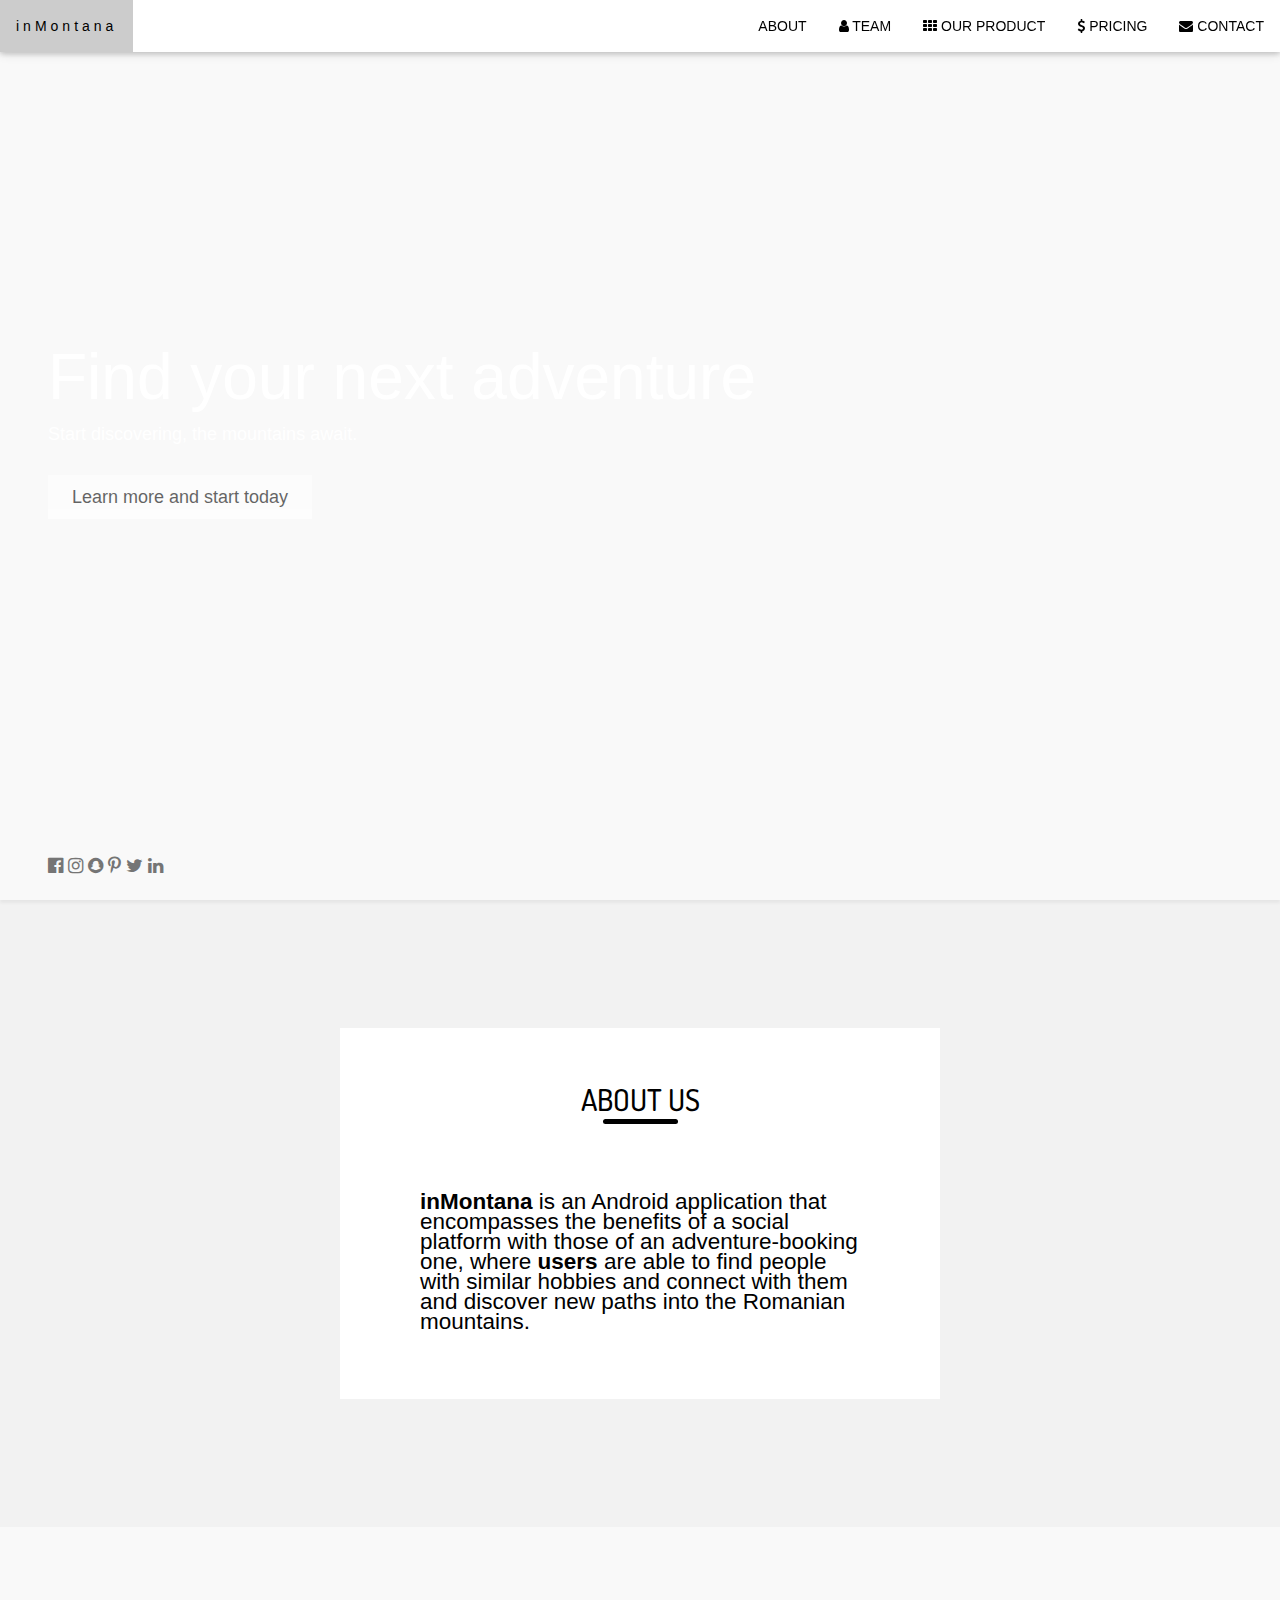
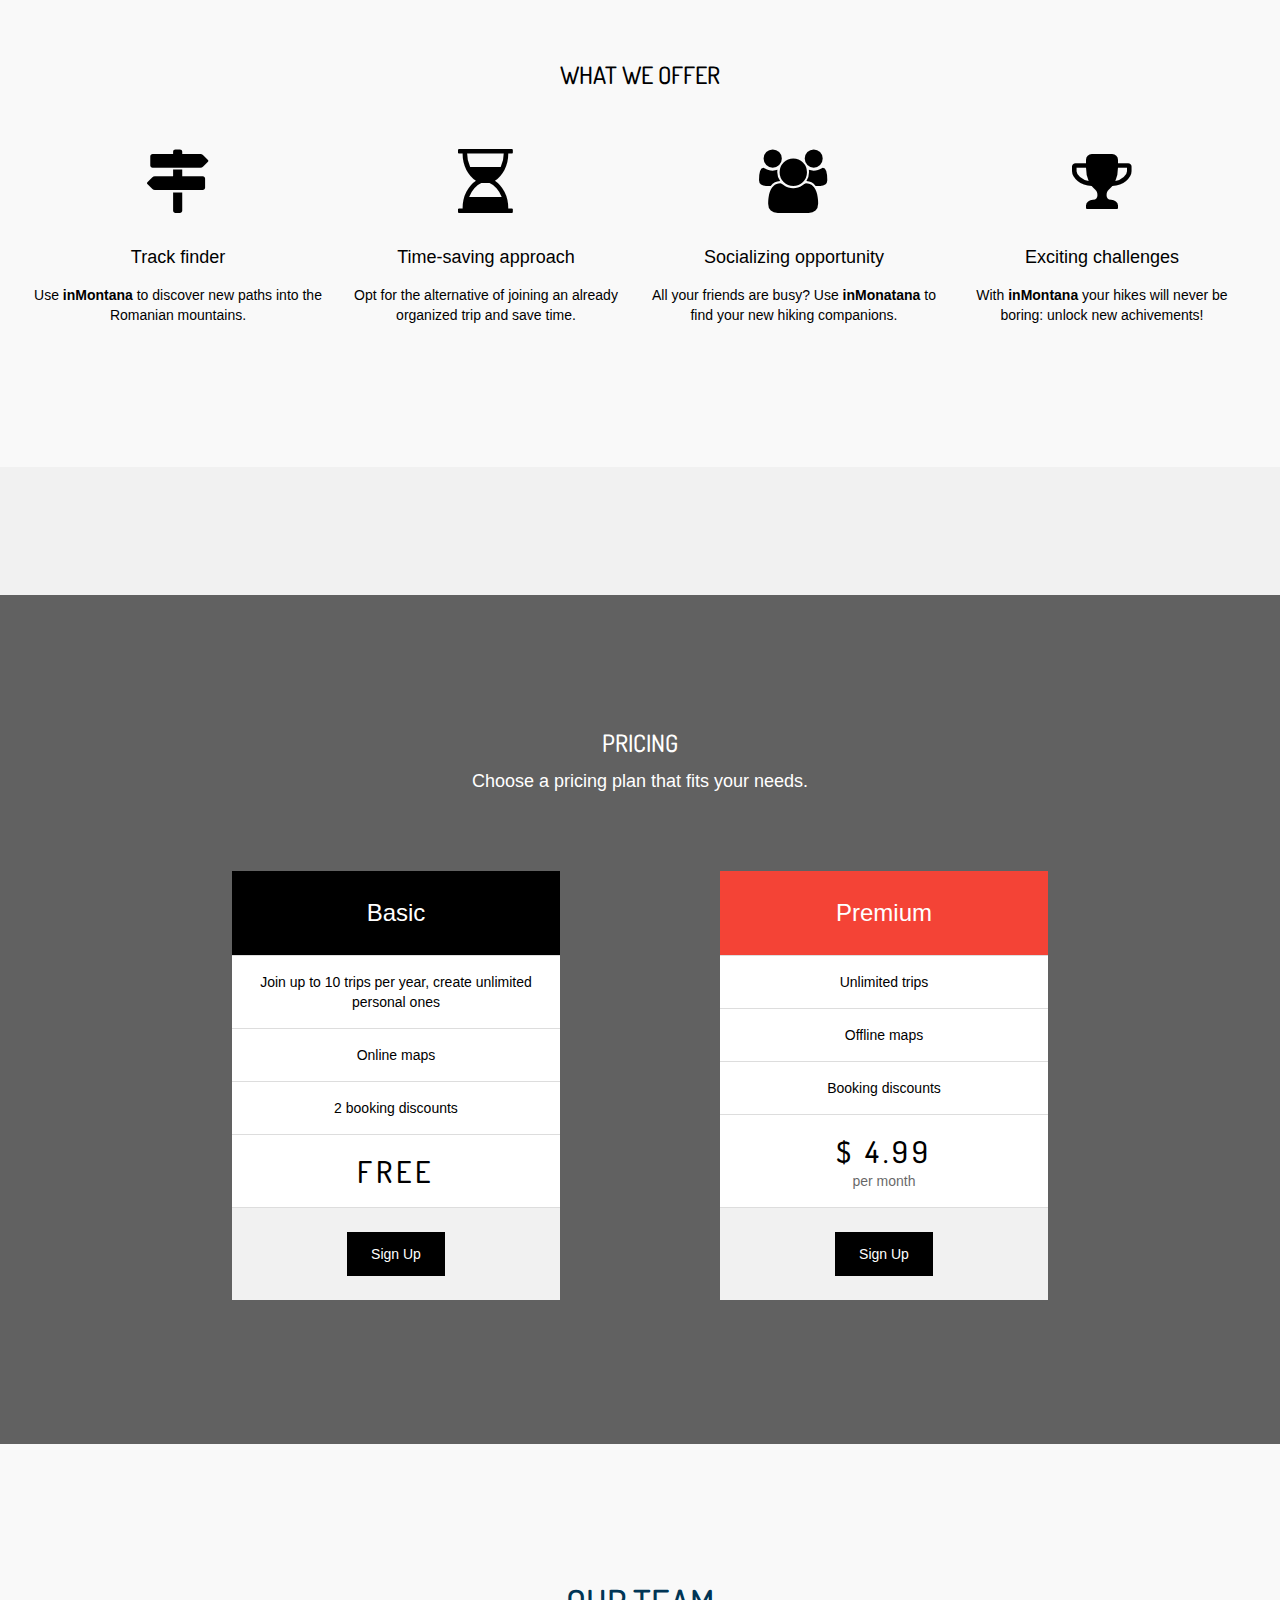
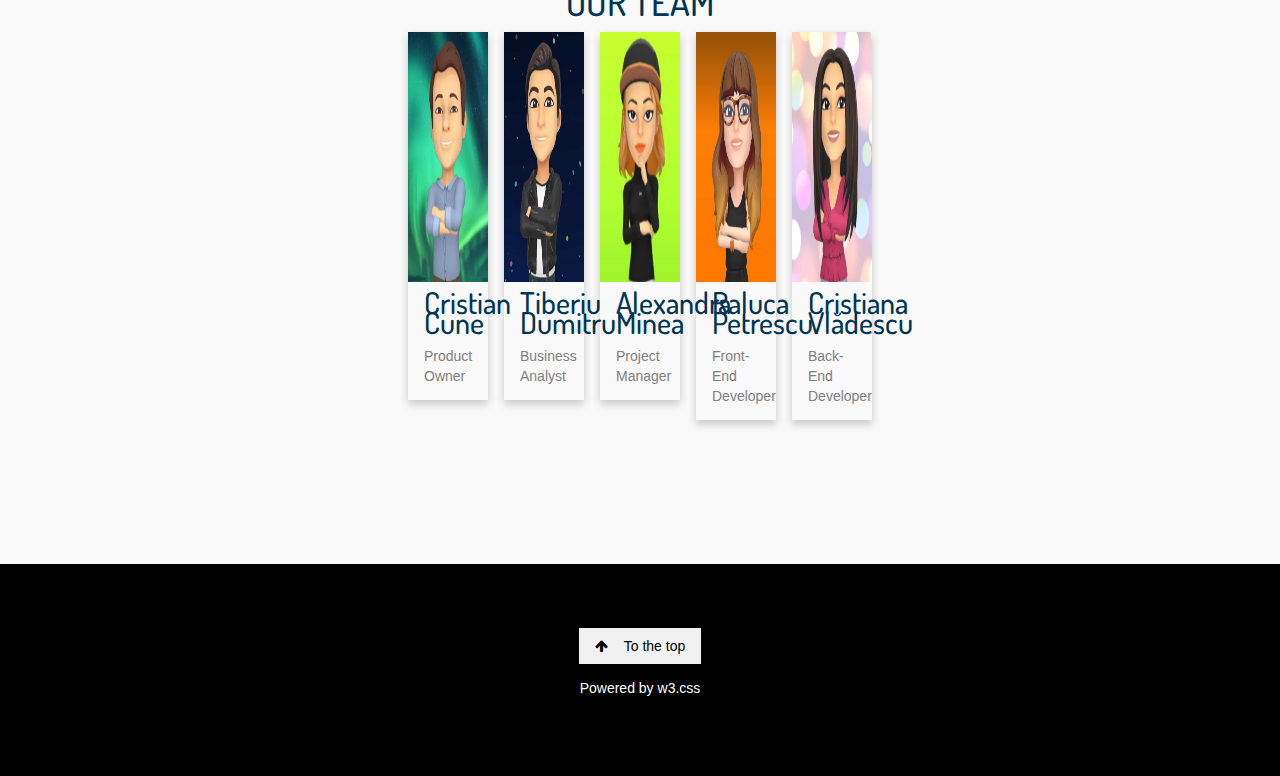
==== landing-page.html @ 61f592a2 "Add google analytics" ====
<!DOCTYPE html>
<html>
<title>inMontana</title>
<meta charset="UTF-8">
<meta name="viewport" content="width=device-width, initial-scale=1">
<link rel="stylesheet" href="https://www.w3schools.com/w3css/4/w3.css">
<link rel="stylesheet" href="https://fonts.googleapis.com/css?family=Raleway">
<link rel="stylesheet" href="https://cdnjs.cloudflare.com/ajax/libs/font-awesome/4.7.0/css/font-awesome.min.css">
<link rel="stylesheet" href="css/style-landing.css">
<link rel="stylesheet" href="css/style.css">
<script src="http://s.codepen.io/assets/libs/modernizr.js" type="text/javascript"></script>
<link rel="stylesheet" href="https://fonts.googleapis.com/css?family=Lato">
<link rel="stylesheet" href="https://cdn.jsdelivr.net/npm/bootstrap@4.5.3/dist/css/bootstrap.min.css"
  integrity="sha384-TX8t27EcRE3e/ihU7zmQxVncDAy5uIKz4rEkgIXeMed4M0jlfIDPvg6uqKI2xXr2" crossorigin="anonymous">
<link href="https://unpkg.com/aos@2.3.1/dist/aos.css" rel="stylesheet">

<head>
  <!-- Global site tag (gtag.js) - Google Analytics -->
<script async src="https://www.googletagmanager.com/gtag/js?id=G-M68CS5L0V9"></script>
<script>
  window.dataLayer = window.dataLayer || [];
  function gtag(){dataLayer.push(arguments);}
  gtag('js', new Date());

  gtag('config', 'G-M68CS5L0V9');
</script>
</head>

<body>

<!-- Navbar (sit on top) -->
<div class="w3-top">
  <div class="w3-bar w3-white w3-card" id="myNavbar">
    <a href="#home" class="w3-bar-item w3-button w3-wide">inMontana</a>
    <!-- Right-sided navbar links -->
    <div class="w3-right w3-hide-small" >
      <a href="#about" class="w3-bar-item w3-button">ABOUT</a>
      <a href="#team" class="w3-bar-item w3-button"><i class="fa fa-user"></i> TEAM</a>
      <a href="#product" class="w3-bar-item w3-button"><i class="fa fa-th"></i> OUR PRODUCT</a>
      <a href="#pricing" class="w3-bar-item w3-button"><i class="fa fa-usd"></i> PRICING</a>
      <a href="mailto:inmontanaapp@gmail.com" class="w3-bar-item w3-button"><i class="fa fa-envelope"></i> CONTACT</a>
    </div>
    <!-- Hide right-floated links on small screens and replace them with a menu icon -->

    <a href="javascript:void(0)" class="w3-bar-item w3-button w3-right w3-hide-large w3-hide-medium" onclick="w3_open()">
      <i class="fa fa-bars"></i>
    </a>
  </div>
</div>

<!-- Sidebar on small screens when clicking the menu icon -->
<nav class="w3-sidebar w3-bar-block w3-black w3-card w3-animate-left w3-hide-medium w3-hide-large" style="display:none" id="mySidebar">
  <a href="javascript:void(0)" onclick="w3_close()" class="w3-bar-item w3-button w3-large w3-padding-16">Close ×</a>
  <a href="#about" onclick="w3_close()" class="w3-bar-item w3-button">ABOUT</a>
  <a href="#team" onclick="w3_close()" class="w3-bar-item w3-button">TEAM</a>
  <a href="#product" onclick="w3_close()" class="w3-bar-item w3-button">OUR PRODUCT</a>
  <a href="#pricing" onclick="w3_close()" class="w3-bar-item w3-button">PRICING</a>
  <a href="mailto:inmontanaapp@gmail.com" class="w3-bar-item w3-button">CONTACT</a>
</nav>

<!-- Header with full-height image -->
<header class="bgimg-1 w3-display-container" id="home">
  <div class="w3-display-left w3-text-white" style="padding:48px">
    <span class="w3-jumbo w3-hide-small">Find your next adventure</span><br>
    <span class="w3-xxlarge w3-hide-large w3-hide-medium">Find your next adventure</span><br>
    <span class="w3-large">Start discovering, the mountains await.</span>
    <p><a href="#about" class="w3-button w3-white w3-padding-large w3-large w3-margin-top w3-opacity w3-hover-opacity-off">Learn more and start today</a></p>
  </div> 
  <div class="w3-display-bottomleft w3-text-grey w3-large" style="padding:24px 48px">
    <i class="fa fa-facebook-official w3-hover-opacity"></i>
    <i class="fa fa-instagram w3-hover-opacity"></i>
    <i class="fa fa-snapchat w3-hover-opacity"></i>
    <i class="fa fa-pinterest-p w3-hover-opacity"></i>
    <i class="fa fa-twitter w3-hover-opacity"></i>
    <i class="fa fa-linkedin w3-hover-opacity"></i>
  </div>
</header>

<!-- About Section -->
<div class="bgimg-3 w3-display-container w3-opacity-min">
  <div id="about" class="w3-display-middle">
  </div>
</div>

<div style="background-color: #f2f2f2; padding:128px 16px; color: black">
  <div class="container" style="background-color: white; width:40rem; padding-top: 4vw;">
    <h1 class="w3-center" style="font-size: 2rem">ABOUT US</h1>
    <hr
      style="border: 10px; background-color: black; height: 5px; border-radius: 10px; width: 5rem; margin: auto;">

    <div class="container text-center"
      style="padding-left: 5vw; padding-right: 5vw; padding-top: 5vh; padding-bottom: 5vh">
      <p style="font-size: 1.5rem">
        <b>inMontana</b> is an Android application that encompasses the benefits of a social platform with those of an adventure-booking one, where 
        <b>users</b> are able to find people with similar hobbies and connect with them and discover new paths into the Romanian mountains.</b>
      </p>
    </div>
  </div>

</div>

<!-- Product Section -->
<div class="w3-container" style="color: black; padding:128px 16px" id="product">
  <h3 class="w3-center">WHAT WE OFFER</h3>
  <div class="w3-row-padding w3-center" style="margin-top:64px">
    <div class="w3-quarter">
      <i class="fa fa-map-signs w3-margin-bottom w3-jumbo w3-center"></i>
      <p class="w3-large">Track finder</p>
      <p>Use <b>inMontana</b> to discover new paths into the Romanian mountains.</p>
    </div>
    <div class="w3-quarter">
      <i class="fa fa-hourglass-half w3-margin-bottom w3-jumbo"></i>
      <p class="w3-large">Time-saving approach</p>
      <p>Opt for the alternative of joining an already organized trip and save time.</p>
    </div>
    <div class="w3-quarter">
      <i class="fa fa-users w3-margin-bottom w3-jumbo"></i>
      <p class="w3-large">Socializing opportunity</p>
      <p>All your friends are busy? Use <b>inMonatana</b> to find your new hiking companions.</p>
    </div>
    <div class="w3-quarter">
      <i class="fa fa-trophy w3-margin-bottom w3-jumbo"></i>
      <p class="w3-large">Exciting challenges</p>
      <p>With <b>inMontana</b> your hikes will never be boring: unlock new achivements!</p>
    </div>
  </div>
</div>



<!-- Promo Section "Statistics"
<div class="w3-container w3-row w3-center w3-dark-grey w3-padding-64">
  <div class="w3-quarter">
    <span class="w3-xxlarge">TODO</span>
    <br>Hiking Trails
  </div>
  <div class="w3-quarter">
    <span class="w3-xxlarge">TODO</span>
    <br>Happy Users
  </div>
  <div class="w3-quarter">
    <span class="w3-xxlarge">TODO</span>
    <br>Downloads
  </div>
  <div class="w3-quarter">
    <span class="w3-xxlarge">TODO</span>
    <br>TODO
  </div>
</div> -->

<!-- Modal for full size images on click-->
<div id="modal01" class="w3-modal w3-black" onclick="this.style.display='none'">
  <span class="w3-button w3-xxlarge w3-black w3-padding-large w3-display-topright" title="Close Modal Image">×</span>
  <div class="w3-modal-content w3-animate-zoom w3-center w3-transparent w3-padding-64">
    <img id="img01" class="w3-image">
    <p id="caption" class="w3-opacity w3-large"></p>
  </div>
</div>

<!-- Skills Section -->
<div class="w3-container w3-light-grey w3-padding-64">

</div>

<!-- Pricing Section -->
<div class="w3-container w3-center w3-dark-grey" style="padding:128px 16px" id="pricing">
  <h3>PRICING</h3>
  <p class="w3-large">Choose a pricing plan that fits your needs.</p>
  <div class="w3-row-padding" style="margin-top:64px; margin-left: 200px;">
    <div class="w3-third w3-section">
      <ul class="w3-ul w3-white w3-hover-shadow">
        <li class="w3-black w3-xlarge w3-padding-32">Basic</li>
        <li class="w3-padding-16">Join up to 10 trips per year, create unlimited personal ones</li>
        <li class="w3-padding-16">Online maps</li>
        <li class="w3-padding-16">2 booking discounts</li>
        <li class="w3-padding-16">
          <h2 class="w3-wide">FREE</h2>
        </li>
        <li class="w3-light-grey w3-padding-24">
          <button class="w3-button w3-black w3-padding-large">Sign Up</button>
        </li>
      </ul>
    </div>
    
    <div class="w3-third w3-section" style="float: right; margin-right: 200px;">
      <ul class="w3-ul w3-white w3-hover-shadow">
        <li class="w3-red w3-xlarge w3-padding-32">Premium</li>
        <li class="w3-padding-16">Unlimited trips</li>
        <li class="w3-padding-16">Offline maps</li>
        <li class="w3-padding-16">Booking discounts</li>
        <li class="w3-padding-16">
          <h2 class="w3-wide">$ 4.99</h2>
          <span class="w3-opacity">per month</span>
        </li>
        <li class="w3-light-grey w3-padding-24">
          <button class="w3-button w3-black w3-padding-large">Sign Up</button>
        </li>
      </ul>
    </div>
  </div>
</div>

<!-- Team Section -->
<div div class="w3-container" style="padding:128px 400px" id="team"><a href="team"></a>
  <h1 class="page-title">OUR TEAM</h1>
  <div class="row">
      <div class="column">
          <div class="team-card">
              <img class="team-img" src="images/cristi.png">
              <div class="container">
                  <h2>Cristian <br> Cune</h2>
                  <p class="title">Product Owner</p>
              </div>
          </div>
      </div>

      <div class="column">
          <div class="team-card">
              <img class="team-img" src="images/tibi.png">
              <div class="container">
                  <h2>Tiberiu <br> Dumitru</h2>
                  <p class="title">Business Analyst</p>
              </div>
          </div>
      </div>

      <div class="column">
          <div class="team-card">
              <img class="team-img" src="images/bubu.png">
              <div class="container">
                  <h2>Alexandra <br> Minea</h2>
                  <p class="title">Project Manager</p>
              </div>
          </div>
      </div>

      <div class="column">
          <div class="team-card">
              <img class="team-img" src="images/ralu.png">
              <div class="container">
                  <h2>Raluca <br> Petrescu</h2>
                  <p class="title">Front-End Developer</p>
              </div>
          </div>
      </div>

      <div class="column">
          <div class="team-card">
              <img class="team-img" src="images/chris.png">
              <div class="container">
                  <h2>Cristiana <br> Vlădescu</h2>
                  <p class="title">Back-End Developer</p>
              </div>
          </div>
      </div>
  </div>
</div>

<!-- Footer -->
<footer class="w3-center w3-black w3-padding-64">
  <a href="#home" class="w3-button w3-light-grey"><i class="fa fa-arrow-up w3-margin-right"></i>To the top</a>
  <!-- <div class="w3-xlarge w3-section">
    <i class="fa fa-facebook-official w3-hover-opacity"></i>
    <i class="fa fa-instagram w3-hover-opacity"></i>
    <i class="fa fa-snapchat w3-hover-opacity"></i>
    <i class="fa fa-pinterest-p w3-hover-opacity"></i>
    <i class="fa fa-twitter w3-hover-opacity"></i>
    <i class="fa fa-linkedin w3-hover-opacity"></i>
  </div> -->
  <p>Powered by <a href="https://www.w3schools.com/w3css/default.asp" title="W3.CSS" target="_blank" class="w3-hover-text-green">w3.css</a></p>
</footer>
 
<script>
// Modal Image Gallery
function onClick(element) {
  document.getElementById("img01").src = element.src;
  document.getElementById("modal01").style.display = "block";
  var captionText = document.getElementById("caption");
  captionText.innerHTML = element.alt;
}


// Toggle between showing and hiding the sidebar when clicking the menu icon
var mySidebar = document.getElementById("mySidebar");

function w3_open() {
  if (mySidebar.style.display === 'block') {
    mySidebar.style.display = 'none';
  } else {
    mySidebar.style.display = 'block';
  }
}

// Close the sidebar with the close button
function w3_close() {
    mySidebar.style.display = "none";
}
</script>

</body>
</html>
---- css/style-landing.css ----
body,h1,h2,h3,h4,h5,h6 {font-family: "Raleway", sans-serif}

body, html {
  height: 100%;
  line-height: 1.8;
}

/* Full height image header */
.bgimg-1 {
  background-position: center;
  background-size: cover;
  background-image: url("https://images.unsplash.com/uploads/141148589884100082977/a816dbd7?ixlib=rb-1.2.1&ixid=MnwxMjA3fDB8MHxwaG90by1wYWdlfHx8fGVufDB8fHx8&auto=format&fit=crop&w=1170&q=80");
  min-height: 100%;
}

.w3-bar .w3-button {
  padding: 16px;
}
---- css/style.css ----
@import "http://fonts.googleapis.com/css?family=Dosis:300,400,500,600,700";
header:after, #timeline .timeline-item:after, header:before, #timeline .timeline-item:before {
  content: '';
  display: block;
  width: 100%;
  clear: both;
}

*, *:before, *:after {
  box-sizing: border-box;
  -webkit-box-sizing: border-box;
  -moz-box-sizing: border-box;
}

body, html {
  height: 100%;
}

.logo-img {
  height: 15%;
  width: 15%;
  float: left;
}

.milestone > span {
  color: #007688;
  font-weight: 300;
}

body {
  background: #f9f9f9;
  background-size: cover;
  margin: 0;
  padding: 0;
  font-family: helvetica, arial, tahoma, verdana;
  line-height: 20px;
  font-size: 14px;
  color: #003555;
}

img {
  max-width: 100%;
}

a {
  text-decoration: none;
}

.container {
  max-width: 1100px;
  margin: 0 auto;
  
}

h1, h2, h3, h4 {
  font-family: "Dosis", arial, tahoma, verdana;
  font-weight: 500;
}

.page-title {
  text-align: center;
  padding: 10px 0;
}

header {
  background-image: url('../images/background.png');
  background-position-y: center;
  padding: 30px;
  -webkit-box-shadow: 0 3px 3px rgba(0, 0, 0, 0.05);
  -moz-box-shadow: 0 3px 3px rgba(0, 0, 0, 0.05);
  -ms-box-shadow: 0 3px 3px rgba(0, 0, 0, 0.05);
  box-shadow: 0 3px 3px rgba(0, 0, 0, 0.05);
}

header .contact {
  float: right;
}
header .contact .btn {
  font-family: "Dosis";
  font-size: 14px;
  margin: 10px 5px;
}

#timeline {
  width: 100%;
  margin: 30px auto;
  position: relative;
  padding: 0 10px;
  -webkit-transition: all 0.4s ease;
  -moz-transition: all 0.4s ease;
  -ms-transition: all 0.4s ease;
  transition: all 0.4s ease;
}
#timeline:before {
  content: "";
  width: 3px;
  height: 100%;
  background: #112D4E;
  left: 50%;
  top: 0;
  position: absolute;
}
#timeline:after {
  content: "";
  clear: both;
  display: table;
  width: 100%;
}
#timeline .timeline-item {
  margin-bottom: 50px;
  position: relative;
}
#timeline .timeline-item .timeline-icon {
  background: #112D4E;
  width: 50px;
  height: 50px;
  position: absolute;
  top: 0;
  left: 50%;
  overflow: hidden;
  margin-left: -23px;
  -webkit-border-radius: 50%;
  -moz-border-radius: 50%;
  -ms-border-radius: 50%;
  border-radius: 50%;
}
#timeline .timeline-item .timeline-icon svg {
  position: relative;
  top: 14px;
  left: 14px;
}
#timeline .timeline-item .timeline-content {
  width: 45%;
  background: #fff;
  padding: 20px;
  -webkit-box-shadow: 0 3px 0 rgba(0, 0, 0, 0.1);
  -moz-box-shadow: 0 3px 0 rgba(0, 0, 0, 0.1);
  -ms-box-shadow: 0 3px 0 rgba(0, 0, 0, 0.1);
  box-shadow: 0 3px 0 rgba(0, 0, 0, 0.1);
  -webkit-border-radius: 5px;
  -moz-border-radius: 5px;
  -ms-border-radius: 5px;
  border-radius: 5px;
  -webkit-transition: all 0.3s ease;
  -moz-transition: all 0.3s ease;
  -ms-transition: all 0.3s ease;
  transition: all 0.3s ease;
}
#timeline .timeline-item .timeline-content h2 {
  padding: 15px;
  background: #112D4E;
  color: #fff;
  margin: -20px -20px 0 -20px;
  font-weight: 300;
  -webkit-border-radius: 3px 3px 0 0;
  -moz-border-radius: 3px 3px 0 0;
  -ms-border-radius: 3px 3px 0 0;
  border-radius: 3px 3px 0 0;
}

#timeline .timeline-item .timeline-content h3 {
  padding: 5px;
  background: #007688;
  color: #fff;
  margin: 0 -20px 0 0;
  font-weight: 100;
 
}

#timeline .timeline-item .timeline-content:before {
  content: '';
  position: absolute;
  left: 45%;
  top: 20px;
  width: 0;
  height: 0;
  border-top: 7px solid transparent;
  border-bottom: 7px solid transparent;
  border-left: 7px solid #112D4E;
}
#timeline .timeline-item .timeline-content.right {
  float: right;
}
#timeline .timeline-item .timeline-content.right:before {
  content: '';
  right: 45%;
  left: inherit;
  border-left: 0;
  border-right: 7px solid #112D4E;
}

.btn {
  padding: 5px 15px;
  text-decoration: none;
  background: transparent;
  border: 2px solid #003555 ;
  color: #003555 ;
  display: inline-block;
  position: relative;
  text-transform: uppercase;
  font-size: 12px;
  -webkit-border-radius: 5px;
  -moz-border-radius: 5px;
  -ms-border-radius: 5px;
  border-radius: 5px;
}

.btn:hover {
  box-shadow: none;
  top: 2px;
  left: 2px;
  -webkit-box-shadow: 2px 2px 0 transparent;
  -moz-box-shadow: 2px 2px 0 transparent;
  -ms-box-shadow: 2px 2px 0 transparent;
  box-shadow: 2px 2px 0 transparent;
}

.contact-btn {
  padding: 5px 15px;
  text-decoration: none;
  background: #003555;
  color: #fff ;
  display: inline-block;
  position: relative;
  text-transform: uppercase;
  font-size: 12px;
}

@media screen and (max-width: 768px) {
  #timeline {
    margin: 30px;
    padding: 0px;
    width: 90%;
  }
  #timeline:before {
    left: 0;
  }
  #timeline .timeline-item .timeline-content {
    width: 90%;
    float: right;
  }
  #timeline .timeline-item .timeline-content:before, #timeline .timeline-item .timeline-content.right:before {
    left: 10%;
    margin-left: -6px;
    border-left: 0;
    border-right: 7px solid #112D4E;
  }
  #timeline .timeline-item .timeline-icon {
    left: 0;
  }
}

html {
  box-sizing: border-box;
}

*, *:before, *:after {
  box-sizing: inherit;
}

.column {
  float: left;
  width: 20%;
  margin-bottom: 16px;
  padding: 0 8px;
}

@media screen and (max-width: 650px) {
  .column {
    width: 100%;
    display: block;
  }
}

.team-card {
  box-shadow: 0 4px 8px 0 rgba(0, 0, 0, 0.2);
}

.team-img {
  height: 250px;
  width: 100%;
}

.container {
  padding: 0 16px;
}

.container::after, .row::after {
  content: "";
  clear: both;
  display: table;
}

.title {
  color: grey;
}

.button {
  border: none;
  outline: 0;
  padding: 8px;
  color: white;
  background-color: #000;
  text-align: center;
  cursor: pointer;
  width: 100%;
}

.button:hover {
  background-color: #555;
}

.box-center {
  margin: auto;
  width: 100%;
  background-color: #fff;
  box-shadow: 0 3px 7px -1px rgba(0, 0, 0, 0.1);
  padding: 10px;
  margin-bottom: 1.6%;
}

.box-center p {
  position: relative;
  margin: 1rem 0 0;
}
.box-center p:first-of-type {
  margin-top: 1.25rem;
}
.box-center p:first-of-type:before {
  content: "";
  position: absolute;
  height: 5px;
  background: #112D4E;
  opacity: 50%;
  width: 80%;
  top: -0.75rem;
  border-radius: 3px;
}

.box-center .description {
  padding: 1rem;
  background: #fff;
  position: relative;
  z-index: 1;
}

.box-center .description h1,
.box-center .description h2 {
  font-family: Poppins, sans-serif;
}
.box-center .description h1 {
  line-height: 1;
  margin: 0;
  font-size: 1.7rem;
}

.milestone-btn {
  background: none;
  box-shadow: none;
}

.form-img {
  width:30%;
  margin: auto;
}

.wire-img {
  width:100%;
  padding: 20px;
  margin: auto;
}


@media (min-width: 640px) {
  .box-center {
    flex-direction: row;
    max-width: 80%;
    /* change max-width to make cards wider */
  }
  .box-center .meta {
    flex-basis: 40%;
    height: auto;
  }
  .box-center .description {
    flex-basis: 100%;
  }
  .box-center .description:before {
    transform: skewX(-3deg);
    content: "";
    background: #fff;
    width: 30px;
    position: absolute;
    left: -10px;
    top: 0;
    bottom: 0;
    z-index: -1;
  }
  .box-center.alt {
    flex-direction: row-reverse;
  }
  .box-center.alt .description:before {
    left: inherit;
    right: -10px;
    transform: skew(3deg);
  } 
}
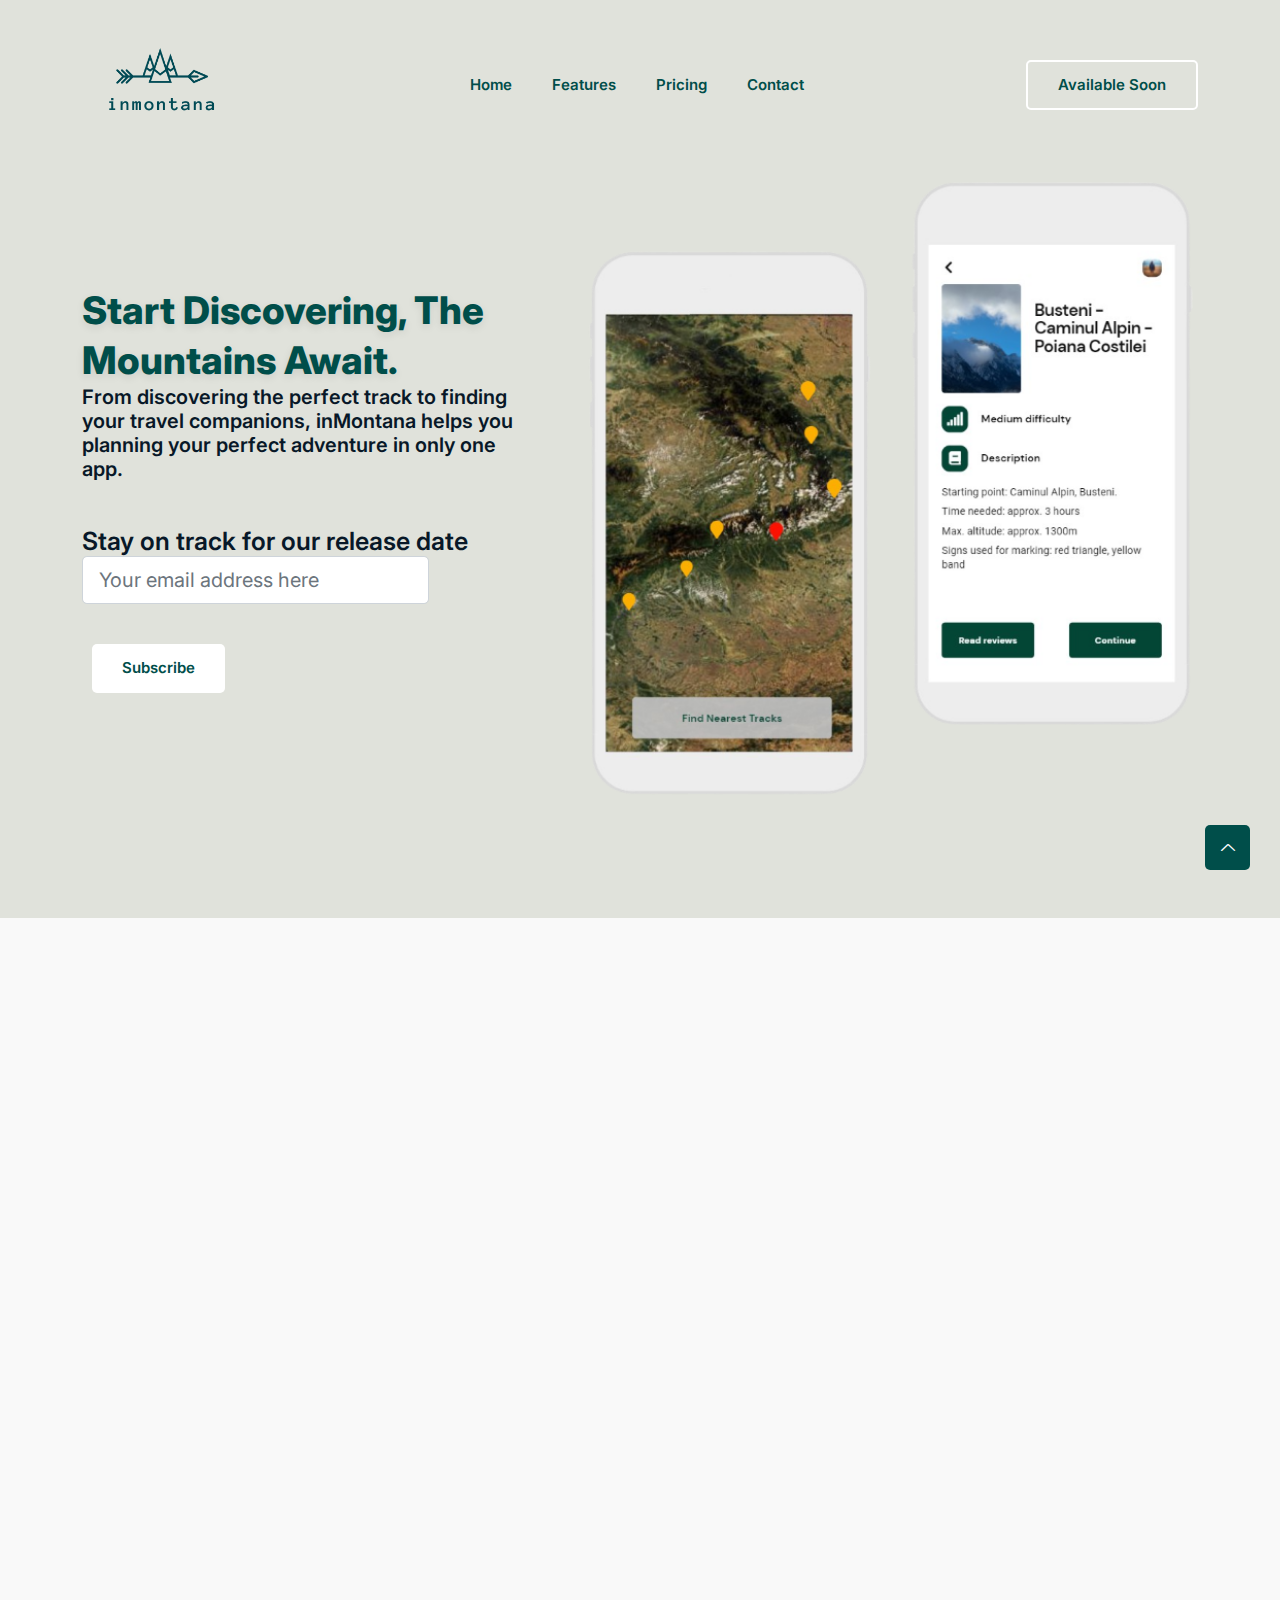
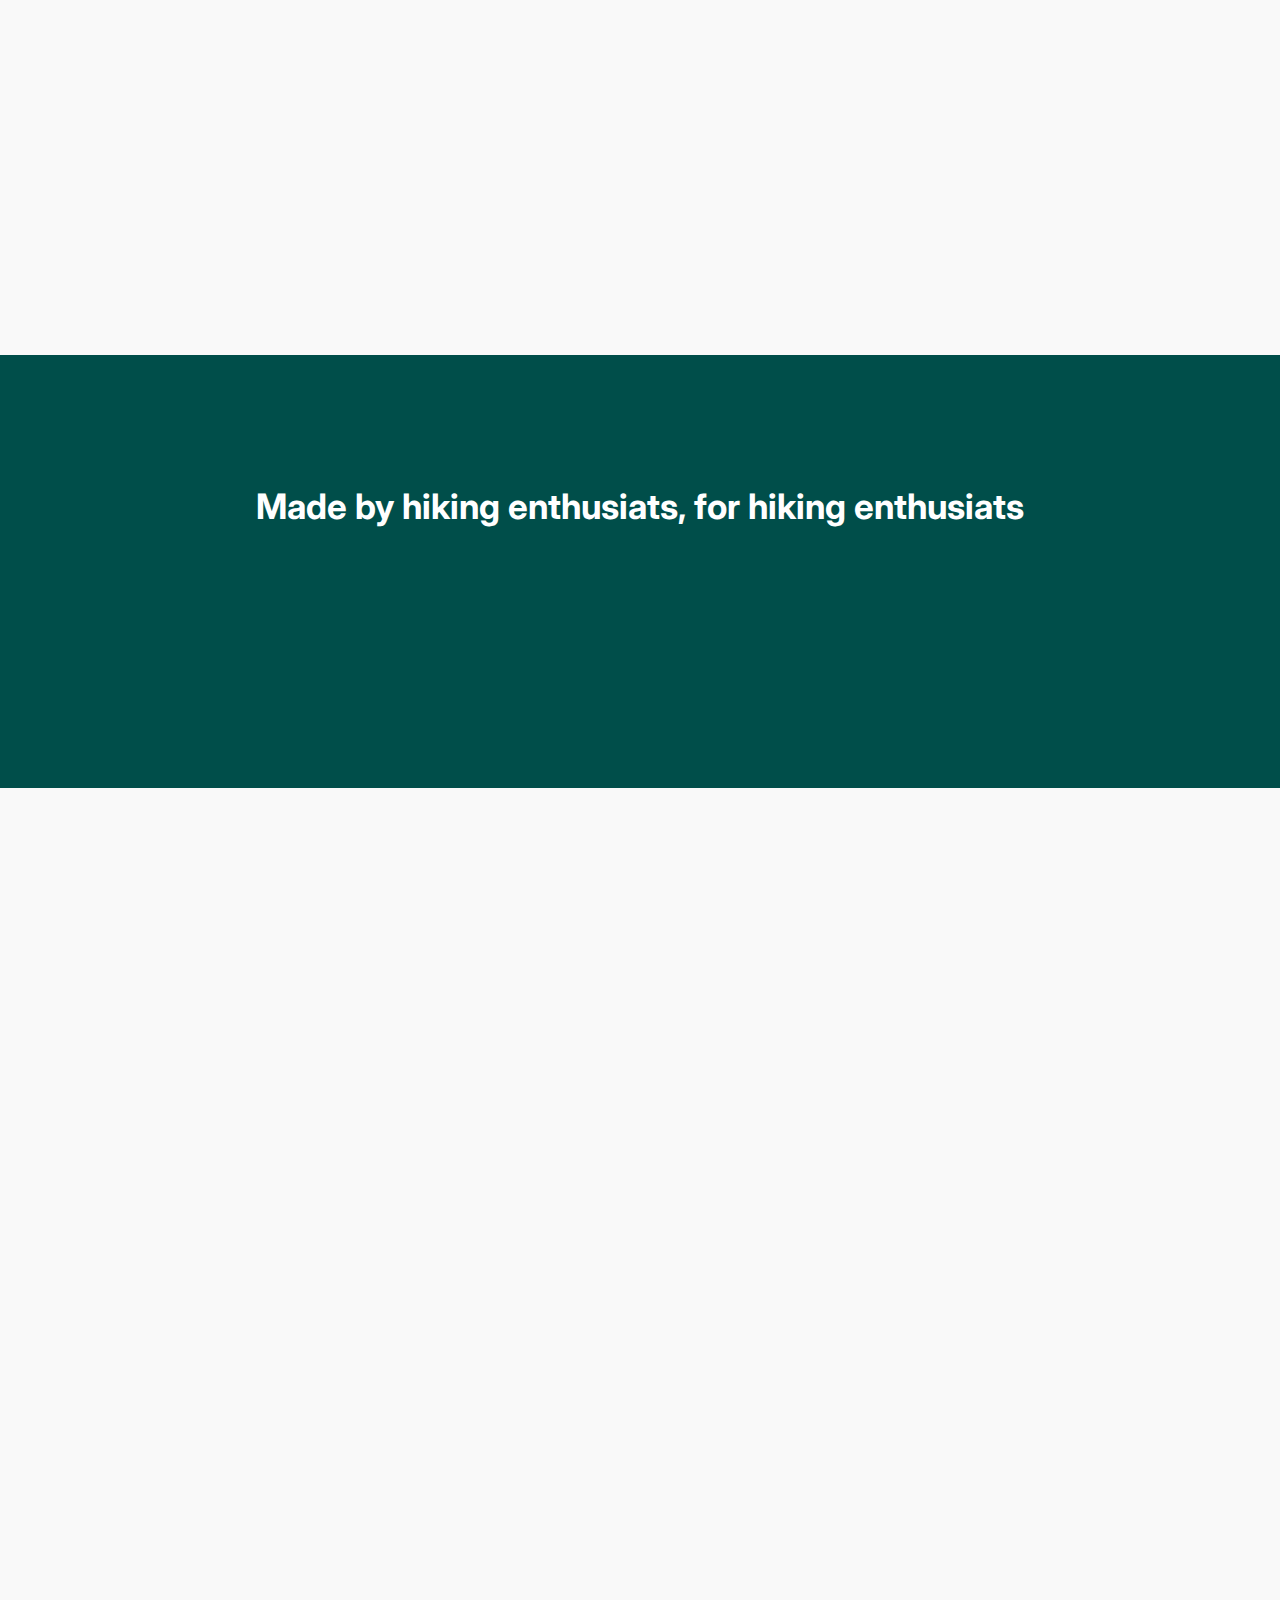
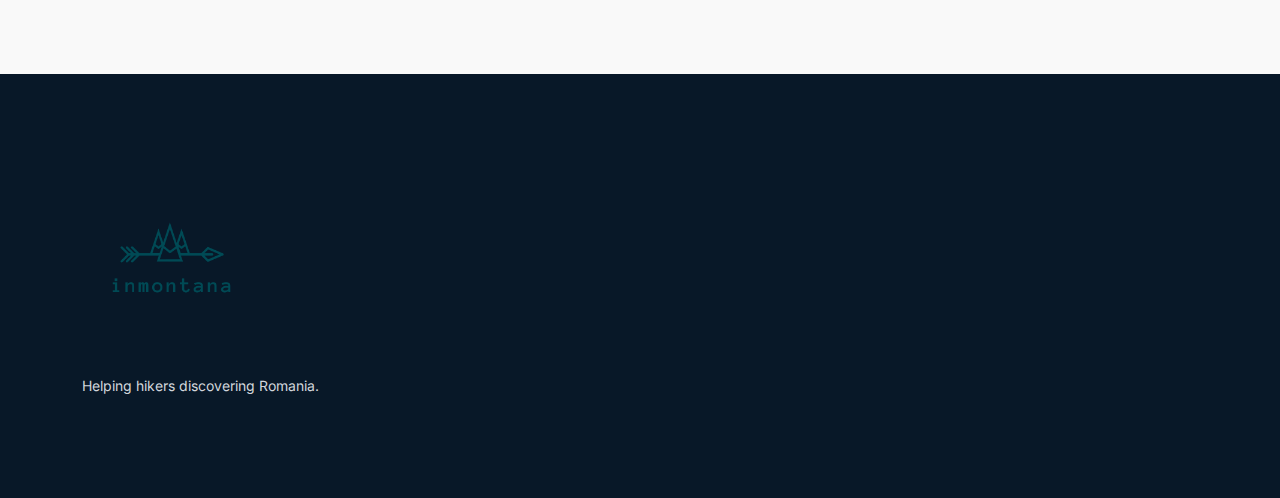
==== commit 50eff3a3: "Replace old landing page with new landing page" ====
--- a/landing-page.html
+++ b/landing-page.html
@@ -1,301 +1,407 @@
 <!DOCTYPE html>
-<html>
-<title>inMontana</title>
-<meta charset="UTF-8">
-<meta name="viewport" content="width=device-width, initial-scale=1">
-<link rel="stylesheet" href="https://www.w3schools.com/w3css/4/w3.css">
-<link rel="stylesheet" href="https://fonts.googleapis.com/css?family=Raleway">
-<link rel="stylesheet" href="https://cdnjs.cloudflare.com/ajax/libs/font-awesome/4.7.0/css/font-awesome.min.css">
-<link rel="stylesheet" href="css/style-landing.css">
-<link rel="stylesheet" href="css/style.css">
-<script src="http://s.codepen.io/assets/libs/modernizr.js" type="text/javascript"></script>
-<link rel="stylesheet" href="https://fonts.googleapis.com/css?family=Lato">
-<link rel="stylesheet" href="https://cdn.jsdelivr.net/npm/bootstrap@4.5.3/dist/css/bootstrap.min.css"
-  integrity="sha384-TX8t27EcRE3e/ihU7zmQxVncDAy5uIKz4rEkgIXeMed4M0jlfIDPvg6uqKI2xXr2" crossorigin="anonymous">
-<link href="https://unpkg.com/aos@2.3.1/dist/aos.css" rel="stylesheet">
+<html class="no-js" lang="zxx">
 
 <head>
-  <!-- Global site tag (gtag.js) - Google Analytics -->
-<script async src="https://www.googletagmanager.com/gtag/js?id=G-M68CS5L0V9"></script>
-<script>
-  window.dataLayer = window.dataLayer || [];
-  function gtag(){dataLayer.push(arguments);}
-  gtag('js', new Date());
-
-  gtag('config', 'G-M68CS5L0V9');
-</script>
+    <meta charset="utf-8" />
+    <meta http-equiv="x-ua-compatible" content="ie=edge" />
+    <title>inMontana</title>
+    <meta name="description" content="" />
+    <meta name="viewport" content="width=device-width, initial-scale=1" />
+    <link rel="shortcut icon" type="image/x-icon" href="assets/images/favicon.svg" />
+
+    <!-- ========================= CSS here ========================= -->
+    <link rel="stylesheet" href="assets/css/bootstrap.min.css" />
+    <link rel="stylesheet" href="assets/css/LineIcons.2.0.css" />
+    <link rel="stylesheet" href="assets/css/animate.css" />
+    <link rel="stylesheet" href="assets/css/tiny-slider.css" />
+    <link rel="stylesheet" href="assets/css/glightbox.min.css" />
+    <link rel="stylesheet" href="assets/css/main.css" />
+
+    <!-- ========================= ANALYTICS ======================= -->
+
+    <!-- Global site tag (gtag.js) - Google Analytics -->
+    <script async src="https://www.googletagmanager.com/gtag/js?id=G-M68CS5L0V9"></script>
+    <script>
+    window.dataLayer = window.dataLayer || [];
+    function gtag(){dataLayer.push(arguments);}
+    gtag('js', new Date());
+
+    gtag('config', 'G-M68CS5L0V9');
+    </script>
+    
+    <!-- Hotjar Tracking Code for My site -->
+    <script>
+    (function(h,o,t,j,a,r){
+        h.hj=h.hj||function(){(h.hj.q=h.hj.q||[]).push(arguments)};
+        h._hjSettings={hjid:2731115,hjsv:6};
+        a=o.getElementsByTagName('head')[0];
+        r=o.createElement('script');r.async=1;
+        r.src=t+h._hjSettings.hjid+j+h._hjSettings.hjsv;
+        a.appendChild(r);
+    })(window,document,'https://static.hotjar.com/c/hotjar-','.js?sv=');
+    </script>
 </head>
 
 <body>
-
-<!-- Navbar (sit on top) -->
-<div class="w3-top">
-  <div class="w3-bar w3-white w3-card" id="myNavbar">
-    <a href="#home" class="w3-bar-item w3-button w3-wide">inMontana</a>
-    <!-- Right-sided navbar links -->
-    <div class="w3-right w3-hide-small" >
-      <a href="#about" class="w3-bar-item w3-button">ABOUT</a>
-      <a href="#team" class="w3-bar-item w3-button"><i class="fa fa-user"></i> TEAM</a>
-      <a href="#product" class="w3-bar-item w3-button"><i class="fa fa-th"></i> OUR PRODUCT</a>
-      <a href="#pricing" class="w3-bar-item w3-button"><i class="fa fa-usd"></i> PRICING</a>
-      <a href="mailto:inmontanaapp@gmail.com" class="w3-bar-item w3-button"><i class="fa fa-envelope"></i> CONTACT</a>
+    <!--[if lte IE 9]>
+      <p class="browserupgrade">
+        You are using an <strong>outdated</strong> browser. Please
+        <a href="https://browsehappy.com/">upgrade your browser</a> to improve
+        your experience and security.
+      </p>
+    <![endif]-->
+
+    <!-- Preloader -->
+    <div class="preloader">
+        <div class="preloader-inner">
+            <div class="preloader-icon">
+                <span></span>
+                <span></span>
+            </div>
+        </div>
     </div>
-    <!-- Hide right-floated links on small screens and replace them with a menu icon -->
-
-    <a href="javascript:void(0)" class="w3-bar-item w3-button w3-right w3-hide-large w3-hide-medium" onclick="w3_open()">
-      <i class="fa fa-bars"></i>
+    <!-- /End Preloader -->
+
+    <!-- Start Header Area -->
+    <header class="header navbar-area">
+        <div class="container">
+            <div class="row align-items-center">
+                <div class="col-lg-12">
+                    <div class="nav-inner">
+                        <!-- Start Navbar -->
+                        <nav class="navbar navbar-expand-lg">
+                            <a class="navbar-brand" href="index.html">
+                                <img src="assets/images/logo/logo_transparent.png" alt="Logo">
+                            </a>
+                            <button class="navbar-toggler mobile-menu-btn" type="button" data-bs-toggle="collapse"
+                                data-bs-target="#navbarSupportedContent" aria-controls="navbarSupportedContent"
+                                aria-expanded="false" aria-label="Toggle navigation">
+                                <span class="toggler-icon"></span>
+                                <span class="toggler-icon"></span>
+                                <span class="toggler-icon"></span>
+                            </button>
+                            <div class="collapse navbar-collapse sub-menu-bar" id="navbarSupportedContent">
+                                <ul id="nav" class="navbar-nav ms-auto">
+                                    <li class="nav-item">
+                                        <a href="#home" class="page-scroll active"
+                                            aria-label="Toggle navigation">Home</a>
+                                    </li>
+                                    <li class="nav-item">
+                                        <a href="#features" class="page-scroll"
+                                            aria-label="Toggle navigation">Features</a>
+                                    </li>
+                                    <li class="nav-item">
+                                        <a href="#pricing" class="page-scroll"
+                                            aria-label="Toggle navigation">Pricing</a>
+                                    </li>
+                                    <li class="nav-item">
+                                        <a href="mailto:inmontanaapp@gmail.com" aria-label="Toggle navigation">Contact</a>
+                                    </li>
+                                </ul>
+                            </div> <!-- navbar collapse -->
+                            <div class="button add-list-button">
+                                <a href="#subscribe" class="btn">Available soon</a>
+                            </div>
+                        </nav>
+                        <!-- End Navbar -->
+                    </div>
+                </div>
+            </div> <!-- row -->
+        </div> <!-- container -->
+    </header>
+    <!-- End Header Area -->
+
+    <!-- Start Hero Area -->
+    <section id="home" class="hero-area">
+        <div class="container">
+            <div class="row align-items-center">
+                <div class="col-lg-5 col-md-12 col-12">
+                    <div id="subscribe">
+                    <div class="hero-content">
+                        <h1 class="wow fadeInLeft" data-wow-delay=".4s">Start discovering, the mountains await.</h1>
+                        <h5 class="wow fadeInLeft" data-wow-delay=".6s">From discovering the perfect track to finding your travel companions, inMontana helps you planning your perfect adventure in only one app.</h5>
+                        <br>
+                        <br>
+                        <h4 class="wow fadeInLeft" data-wow-delay=".6s">Stay on track for our release date</h4>
+
+                            <form
+                            action="https://formspree.io/f/mnqwarvp"
+                            method="POST"
+                            >
+                            <label>
+                                <input required type="email" name="_replyto" placeholder="Your email address here" class="form-control form-control-lg">
+                            </label>
+                            <!-- your other form fields go here -->
+                            <div class="button add-list-button">
+                                <button type="submit" class="btn">Subscribe</button>
+                            </div>
+                        </form>
+                    </div>
+                    </div>
+                </div>
+                <div class="col-lg-7 col-md-12 col-12">
+                    <div class="hero-image wow fadeInRight" data-wow-delay=".4s">
+                        <img src="assets/images/hero/phone.png" alt="#">
+                    </div>
+                </div>
+            </div>
+        </div>
+    </section>
+    <!-- End Hero Area -->
+
+    <!-- Start Features Area -->
+    <section id="features" class="features section">
+        <div class="container">
+            <div class="row">
+                <div class="col-12">
+                    <div class="section-title">
+                        <h3 class="wow zoomIn" data-wow-delay=".2s">Features</h3>
+                        <h2 class="wow fadeInUp" data-wow-delay=".4s">Your Hiking Experience Gets Better And Better
+                        </h2>
+                        <p class="wow fadeInUp" data-wow-delay=".6s">There are many ways in which you can customize your trip, starting from a variety of available tracks to choose from and completing new challenges to meeting other hiking enthusiats.</p>
+                    </div>
+                </div>
+            </div>
+            <div class="row">
+                <div class="col-lg-4 col-md-6 col-12">
+                    <!-- Start Single Feature -->
+                    <div class="single-feature wow fadeInUp" data-wow-delay=".2s">
+                        <i class="lni lni-travel"></i>
+                        <h3>Track Finder</h3>
+                        <p>Use <b>inMontana</b> to discover new paths into the Romanian mountains.</p>
+                    </div>
+                    <!-- End Single Feature -->
+                </div>
+                <div class="col-lg-4 col-md-6 col-12">
+                    <!-- Start Single Feature -->
+                    <div class="single-feature wow fadeInUp" data-wow-delay=".4s">
+                        <i class="lni lni-hourglass"></i>
+                        <h3>Time-saving approach</h3>
+                        <p>Opt for the alternative of joining an already organized trip and save time.</p>
+                    </div>
+                    <!-- End Single Feature -->
+                </div>
+                <div class="col-lg-4 col-md-6 col-12">
+                    <!-- Start Single Feature -->
+                    <div class="single-feature wow fadeInUp" data-wow-delay=".6s">
+                        <i class="lni lni-users"></i>
+                        <h3>Socializing opportunity</h3>
+                        <p>All your friends are busy? Use <b>inMontana</b> to find your new hiking companions.</p>
+                    </div>
+                    <!-- End Single Feature -->
+                </div>
+                <div class="col-lg-4 col-md-6 col-12">
+                    <!-- Start Single Feature -->
+                    <div class="single-feature wow fadeInUp" data-wow-delay=".2s">
+                        <i class="lni lni-target"></i>
+                        <h3>Exciting challenges</h3>
+                        <p>With <b>inMontana</b> your hikes will never be boring: unlock new achivements!</p>
+                    </div>
+                    <!-- End Single Feature -->
+                </div>
+                <div class="col-lg-4 col-md-6 col-12">
+                    <!-- Start Single Feature -->
+                    <div class="single-feature wow fadeInUp" data-wow-delay=".4s">
+                        <i class="lni lni-checkmark"></i>
+                        <h3>Helpful Reviews</h3>
+                        <p>Recent reviews with enough details to help you choose the most suitable track for you. </p>
+                    </div>
+                    <!-- End Single Feature -->
+                </div>
+                <div class="col-lg-4 col-md-6 col-12">
+                    <!-- Start Single Feature -->
+                    <div class="single-feature wow fadeInUp" data-wow-delay=".6s">
+                        <i class="lni lni-unlock"></i>
+                        <h3>Booking discounts</h3>
+                        <p>Unlock special discounts for booking your overnight stay.</p>
+                    </div>
+                    <!-- End Single Feature -->
+                </div>
+            </div>
+        </div>
+    </section>
+    <!-- End Features Area -->
+
+    <!-- Start Achievement Area -->
+    <section class="our-achievement section">
+        <div class="container">
+            <div class="row">
+                <div class="col-lg-10 offset-lg-1 col-md-12 col-12">
+                    <div class="title">
+                        <h2>Made by hiking enthusiats, for hiking enthusiats</h2>
+                        <!-- <p>There are many variations of passages of Lorem Ipsum available, but the majority.</p> -->
+                    </div>
+                </div>
+            </div>
+            <div class="row">
+                <div class="col-lg-8 offset-lg-2 col-md-12 col-12">
+                    <div class="row">
+                        <div class="col-lg-4 col-md-4 col-12">
+                            <div class="single-achievement wow fadeInUp" data-wow-delay=".2s">
+                                <h3 class="counter"><span id="secondo1" class="countup" cup-end="30">30</span>+</h3>
+                                <p>tracks available</p>
+                            </div>
+                        </div>
+                        <div class="col-lg-4 col-md-4 col-12">
+                            <div class="single-achievement wow fadeInUp" data-wow-delay=".4s">
+                                <h3 class="counter"><span id="secondo2" class="countup" cup-end="10">10</span>%</h3>
+                                <p>TODO</p>
+                            </div>
+                        </div>
+                        <div class="col-lg-4 col-md-4 col-12">
+                            <div class="single-achievement wow fadeInUp" data-wow-delay=".6s">
+                                <h3 class="counter"><span id="secondo3" class="countup" cup-end="15">15</span></h3>
+                                <p>achievements to unlock</p>
+                            </div>
+                        </div>
+                    </div>
+                </div>
+            </div>
+        </div>
+    </section>
+    <!-- End Achievement Area -->
+
+    <!-- Start Pricing Table Area -->
+    <section id="pricing" class="pricing-table section">
+        <div class="container">
+            <div class="row">
+                <div class="col-12">
+                    <div class="section-title">
+                        <h3 class="wow zoomIn" data-wow-delay=".2s">pricing</h3>
+                        <h2 class="wow fadeInUp" data-wow-delay=".4s">Pricing Plan</h2>
+                        <p class="wow fadeInUp" data-wow-delay=".6s">Choose the option which suits you the most:</p>
+                    </div>
+                </div>
+            </div>
+            <div class="row">
+                <div class="col">
+                    <!-- Single Table -->
+                    <div class="single-table wow fadeInUp" data-wow-delay=".2s">
+                        <!-- Table Head -->
+                        <div class="table-head">
+                            <h4 class="title">Hobby</h4>
+                            <p>All the basics for trying out <b>inMontana</b> and falling in love with the mountains</p>
+                            <div class="price">
+                                <h2 class="amount">$0<span class="duration">/mo</span></h2>
+                            </div>
+                            <div class="button">
+                                <a  class="btn">Available soon</a>
+                            </div>
+                        </div>
+                        <!-- End Table Head -->
+                        <!-- Start Table Content -->
+                        <div class="table-content">
+                            <h4 class="middle-title">What's Included</h4>
+                            <!-- Table List -->
+                            <ul class="table-list">
+                                <li><i class="lni lni-checkmark-circle"></i> Join up to 10 trips per year</li>
+                                <li><i class="lni lni-checkmark-circle"></i> Create unlimited personal trips</li>
+                                <li><i class="lni lni-checkmark-circle"></i> Online maps</li>
+                                <li><i class="lni lni-checkmark-circle"></i> Hiking-related Ads</li>
+                            </ul>
+                            <!-- End Table List -->
+                        </div>
+                        <!-- End Table Content -->
+                    </div>
+                    <!-- End Single Table-->
+                </div>
+                <div class="col">
+                    <!-- Single Table -->
+                    <div class="single-table wow fadeInUp" data-wow-delay=".4s">
+                        <!-- Table Head -->
+                        <div class="table-head">
+                            <h4 class="title"> Premium</h4>
+                            <p>Everything you need, if you're more easily found in the mountains than in the city</p>
+                            <div class="price">
+                                <h2 class="amount">$4.99<span class="duration">/mo</span></h2>
+                            </div>
+                            <div class="button">
+                                <a href="javascript:void(0)" class="btn">Available soon</a>
+                            </div>
+                        </div>
+                        <!-- End Table Head -->
+                        <!-- Start Table Content -->
+                        <div class="table-content">
+                            <h4 class="middle-title">What's Included</h4>
+                            <!-- Table List -->
+                            <ul class="table-list">
+                                <li><i class="lni lni-checkmark-circle"></i> Unlimited trips</li>
+                                <li><i class="lni lni-checkmark-circle"></i> Offline maps </li>
+                                <li><i class="lni lni-checkmark-circle"></i> Booking discounts</li>
+                                <li><i class="lni lni-checkmark-circle"></i> No ads</li>
+                            </ul>
+                            <!-- End Table List -->
+                        </div>
+                        <!-- End Table Content -->
+                    </div>
+                    <!-- End Single Table-->
+                </div>
+            </div>
+        </div>
+    </section>
+    <!--/ End Pricing Table Area -->
+
+    <!-- Start Footer Area -->
+    <footer class="footer">
+        <!-- Start Footer Top -->
+        <div class="footer-top">
+            <div class="container">
+                <div class="row">
+                    <div class="col-lg-4 col-md-4 col-12">
+                        <!-- Single Widget -->
+                        <div class="single-footer f-about">
+                            <div class="logo">
+                                <a href="index.html">
+                                    <img src="assets/images/logo/logo_transparent.png" alt="#">
+                                </a>
+                            </div>
+                            <p>Helping hikers discovering Romania.</p>
+                            <!-- <ul class="social">
+                                <li><a href="javascript:void(0)"><i class="lni lni-facebook-filled"></i></a></li>
+                                <li><a href="javascript:void(0)"><i class="lni lni-twitter-original"></i></a></li>
+                                <li><a href="javascript:void(0)"><i class="lni lni-instagram"></i></a></li>
+                                <li><a href="javascript:void(0)"><i class="lni lni-linkedin-original"></i></a></li>
+                                <li><a href="javascript:void(0)"><i class="lni lni-youtube"></i></a></li>
+                                <li><a href="javascript:void(0)"><i class="lni lni-pinterest"></i></a></li>
+                            </ul>
+                            <p class="copyright-text">Designed and Developed by <a href="https://uideck.com/"
+                                    rel="nofollow" target="_blank">UIdeck</a>
+                            </p> -->
+                        </div>
+                        <!-- End Single Widget -->
+                    </div>
+                    
+                </div>
+            </div>
+        </div>
+        <!--/ End Footer Top -->
+    </footer>
+    <!--/ End Footer Area -->
+
+    <!-- ========================= scroll-top ========================= -->
+    <a href="#" class="scroll-top">
+        <i class="lni lni-chevron-up"></i>
     </a>
-  </div>
-</div>
-
-<!-- Sidebar on small screens when clicking the menu icon -->
-<nav class="w3-sidebar w3-bar-block w3-black w3-card w3-animate-left w3-hide-medium w3-hide-large" style="display:none" id="mySidebar">
-  <a href="javascript:void(0)" onclick="w3_close()" class="w3-bar-item w3-button w3-large w3-padding-16">Close ×</a>
-  <a href="#about" onclick="w3_close()" class="w3-bar-item w3-button">ABOUT</a>
-  <a href="#team" onclick="w3_close()" class="w3-bar-item w3-button">TEAM</a>
-  <a href="#product" onclick="w3_close()" class="w3-bar-item w3-button">OUR PRODUCT</a>
-  <a href="#pricing" onclick="w3_close()" class="w3-bar-item w3-button">PRICING</a>
-  <a href="mailto:inmontanaapp@gmail.com" class="w3-bar-item w3-button">CONTACT</a>
-</nav>
-
-<!-- Header with full-height image -->
-<header class="bgimg-1 w3-display-container" id="home">
-  <div class="w3-display-left w3-text-white" style="padding:48px">
-    <span class="w3-jumbo w3-hide-small">Find your next adventure</span><br>
-    <span class="w3-xxlarge w3-hide-large w3-hide-medium">Find your next adventure</span><br>
-    <span class="w3-large">Start discovering, the mountains await.</span>
-    <p><a href="#about" class="w3-button w3-white w3-padding-large w3-large w3-margin-top w3-opacity w3-hover-opacity-off">Learn more and start today</a></p>
-  </div> 
-  <div class="w3-display-bottomleft w3-text-grey w3-large" style="padding:24px 48px">
-    <i class="fa fa-facebook-official w3-hover-opacity"></i>
-    <i class="fa fa-instagram w3-hover-opacity"></i>
-    <i class="fa fa-snapchat w3-hover-opacity"></i>
-    <i class="fa fa-pinterest-p w3-hover-opacity"></i>
-    <i class="fa fa-twitter w3-hover-opacity"></i>
-    <i class="fa fa-linkedin w3-hover-opacity"></i>
-  </div>
-</header>
-
-<!-- About Section -->
-<div class="bgimg-3 w3-display-container w3-opacity-min">
-  <div id="about" class="w3-display-middle">
-  </div>
-</div>
-
-<div style="background-color: #f2f2f2; padding:128px 16px; color: black">
-  <div class="container" style="background-color: white; width:40rem; padding-top: 4vw;">
-    <h1 class="w3-center" style="font-size: 2rem">ABOUT US</h1>
-    <hr
-      style="border: 10px; background-color: black; height: 5px; border-radius: 10px; width: 5rem; margin: auto;">
-
-    <div class="container text-center"
-      style="padding-left: 5vw; padding-right: 5vw; padding-top: 5vh; padding-bottom: 5vh">
-      <p style="font-size: 1.5rem">
-        <b>inMontana</b> is an Android application that encompasses the benefits of a social platform with those of an adventure-booking one, where 
-        <b>users</b> are able to find people with similar hobbies and connect with them and discover new paths into the Romanian mountains.</b>
-      </p>
-    </div>
-  </div>
-
-</div>
-
-<!-- Product Section -->
-<div class="w3-container" style="color: black; padding:128px 16px" id="product">
-  <h3 class="w3-center">WHAT WE OFFER</h3>
-  <div class="w3-row-padding w3-center" style="margin-top:64px">
-    <div class="w3-quarter">
-      <i class="fa fa-map-signs w3-margin-bottom w3-jumbo w3-center"></i>
-      <p class="w3-large">Track finder</p>
-      <p>Use <b>inMontana</b> to discover new paths into the Romanian mountains.</p>
-    </div>
-    <div class="w3-quarter">
-      <i class="fa fa-hourglass-half w3-margin-bottom w3-jumbo"></i>
-      <p class="w3-large">Time-saving approach</p>
-      <p>Opt for the alternative of joining an already organized trip and save time.</p>
-    </div>
-    <div class="w3-quarter">
-      <i class="fa fa-users w3-margin-bottom w3-jumbo"></i>
-      <p class="w3-large">Socializing opportunity</p>
-      <p>All your friends are busy? Use <b>inMonatana</b> to find your new hiking companions.</p>
-    </div>
-    <div class="w3-quarter">
-      <i class="fa fa-trophy w3-margin-bottom w3-jumbo"></i>
-      <p class="w3-large">Exciting challenges</p>
-      <p>With <b>inMontana</b> your hikes will never be boring: unlock new achivements!</p>
-    </div>
-  </div>
-</div>
-
-
-
-<!-- Promo Section "Statistics"
-<div class="w3-container w3-row w3-center w3-dark-grey w3-padding-64">
-  <div class="w3-quarter">
-    <span class="w3-xxlarge">TODO</span>
-    <br>Hiking Trails
-  </div>
-  <div class="w3-quarter">
-    <span class="w3-xxlarge">TODO</span>
-    <br>Happy Users
-  </div>
-  <div class="w3-quarter">
-    <span class="w3-xxlarge">TODO</span>
-    <br>Downloads
-  </div>
-  <div class="w3-quarter">
-    <span class="w3-xxlarge">TODO</span>
-    <br>TODO
-  </div>
-</div> -->
-
-<!-- Modal for full size images on click-->
-<div id="modal01" class="w3-modal w3-black" onclick="this.style.display='none'">
-  <span class="w3-button w3-xxlarge w3-black w3-padding-large w3-display-topright" title="Close Modal Image">×</span>
-  <div class="w3-modal-content w3-animate-zoom w3-center w3-transparent w3-padding-64">
-    <img id="img01" class="w3-image">
-    <p id="caption" class="w3-opacity w3-large"></p>
-  </div>
-</div>
-
-<!-- Skills Section -->
-<div class="w3-container w3-light-grey w3-padding-64">
-
-</div>
-
-<!-- Pricing Section -->
-<div class="w3-container w3-center w3-dark-grey" style="padding:128px 16px" id="pricing">
-  <h3>PRICING</h3>
-  <p class="w3-large">Choose a pricing plan that fits your needs.</p>
-  <div class="w3-row-padding" style="margin-top:64px; margin-left: 200px;">
-    <div class="w3-third w3-section">
-      <ul class="w3-ul w3-white w3-hover-shadow">
-        <li class="w3-black w3-xlarge w3-padding-32">Basic</li>
-        <li class="w3-padding-16">Join up to 10 trips per year, create unlimited personal ones</li>
-        <li class="w3-padding-16">Online maps</li>
-        <li class="w3-padding-16">2 booking discounts</li>
-        <li class="w3-padding-16">
-          <h2 class="w3-wide">FREE</h2>
-        </li>
-        <li class="w3-light-grey w3-padding-24">
-          <button class="w3-button w3-black w3-padding-large">Sign Up</button>
-        </li>
-      </ul>
-    </div>
-    
-    <div class="w3-third w3-section" style="float: right; margin-right: 200px;">
-      <ul class="w3-ul w3-white w3-hover-shadow">
-        <li class="w3-red w3-xlarge w3-padding-32">Premium</li>
-        <li class="w3-padding-16">Unlimited trips</li>
-        <li class="w3-padding-16">Offline maps</li>
-        <li class="w3-padding-16">Booking discounts</li>
-        <li class="w3-padding-16">
-          <h2 class="w3-wide">$ 4.99</h2>
-          <span class="w3-opacity">per month</span>
-        </li>
-        <li class="w3-light-grey w3-padding-24">
-          <button class="w3-button w3-black w3-padding-large">Sign Up</button>
-        </li>
-      </ul>
-    </div>
-  </div>
-</div>
-
-<!-- Team Section -->
-<div div class="w3-container" style="padding:128px 400px" id="team"><a href="team"></a>
-  <h1 class="page-title">OUR TEAM</h1>
-  <div class="row">
-      <div class="column">
-          <div class="team-card">
-              <img class="team-img" src="images/cristi.png">
-              <div class="container">
-                  <h2>Cristian <br> Cune</h2>
-                  <p class="title">Product Owner</p>
-              </div>
-          </div>
-      </div>
-
-      <div class="column">
-          <div class="team-card">
-              <img class="team-img" src="images/tibi.png">
-              <div class="container">
-                  <h2>Tiberiu <br> Dumitru</h2>
-                  <p class="title">Business Analyst</p>
-              </div>
-          </div>
-      </div>
-
-      <div class="column">
-          <div class="team-card">
-              <img class="team-img" src="images/bubu.png">
-              <div class="container">
-                  <h2>Alexandra <br> Minea</h2>
-                  <p class="title">Project Manager</p>
-              </div>
-          </div>
-      </div>
-
-      <div class="column">
-          <div class="team-card">
-              <img class="team-img" src="images/ralu.png">
-              <div class="container">
-                  <h2>Raluca <br> Petrescu</h2>
-                  <p class="title">Front-End Developer</p>
-              </div>
-          </div>
-      </div>
-
-      <div class="column">
-          <div class="team-card">
-              <img class="team-img" src="images/chris.png">
-              <div class="container">
-                  <h2>Cristiana <br> Vlădescu</h2>
-                  <p class="title">Back-End Developer</p>
-              </div>
-          </div>
-      </div>
-  </div>
-</div>
-
-<!-- Footer -->
-<footer class="w3-center w3-black w3-padding-64">
-  <a href="#home" class="w3-button w3-light-grey"><i class="fa fa-arrow-up w3-margin-right"></i>To the top</a>
-  <!-- <div class="w3-xlarge w3-section">
-    <i class="fa fa-facebook-official w3-hover-opacity"></i>
-    <i class="fa fa-instagram w3-hover-opacity"></i>
-    <i class="fa fa-snapchat w3-hover-opacity"></i>
-    <i class="fa fa-pinterest-p w3-hover-opacity"></i>
-    <i class="fa fa-twitter w3-hover-opacity"></i>
-    <i class="fa fa-linkedin w3-hover-opacity"></i>
-  </div> -->
-  <p>Powered by <a href="https://www.w3schools.com/w3css/default.asp" title="W3.CSS" target="_blank" class="w3-hover-text-green">w3.css</a></p>
-</footer>
- 
-<script>
-// Modal Image Gallery
-function onClick(element) {
-  document.getElementById("img01").src = element.src;
-  document.getElementById("modal01").style.display = "block";
-  var captionText = document.getElementById("caption");
-  captionText.innerHTML = element.alt;
-}
-
-
-// Toggle between showing and hiding the sidebar when clicking the menu icon
-var mySidebar = document.getElementById("mySidebar");
-
-function w3_open() {
-  if (mySidebar.style.display === 'block') {
-    mySidebar.style.display = 'none';
-  } else {
-    mySidebar.style.display = 'block';
-  }
-}
-
-// Close the sidebar with the close button
-function w3_close() {
-    mySidebar.style.display = "none";
-}
-</script>
-
+
+    <!-- ========================= JS here ========================= -->
+    <script src="assets/js/bootstrap.min.js"></script>
+    <script src="assets/js/wow.min.js"></script>
+    <script src="assets/js/tiny-slider.js"></script>
+    <script src="assets/js/glightbox.min.js"></script>
+    <script src="assets/js/count-up.min.js"></script>
+    <script src="assets/js/main.js"></script>
+    <script type="text/javascript">
+
+        //====== counter up 
+        var cu = new counterUp({
+            start: 0,
+            duration: 2000,
+            intvalues: true,
+            interval: 100,
+            append: " ",
+        });
+        cu.start();
+    </script>
 </body>
-</html>
+
+</html>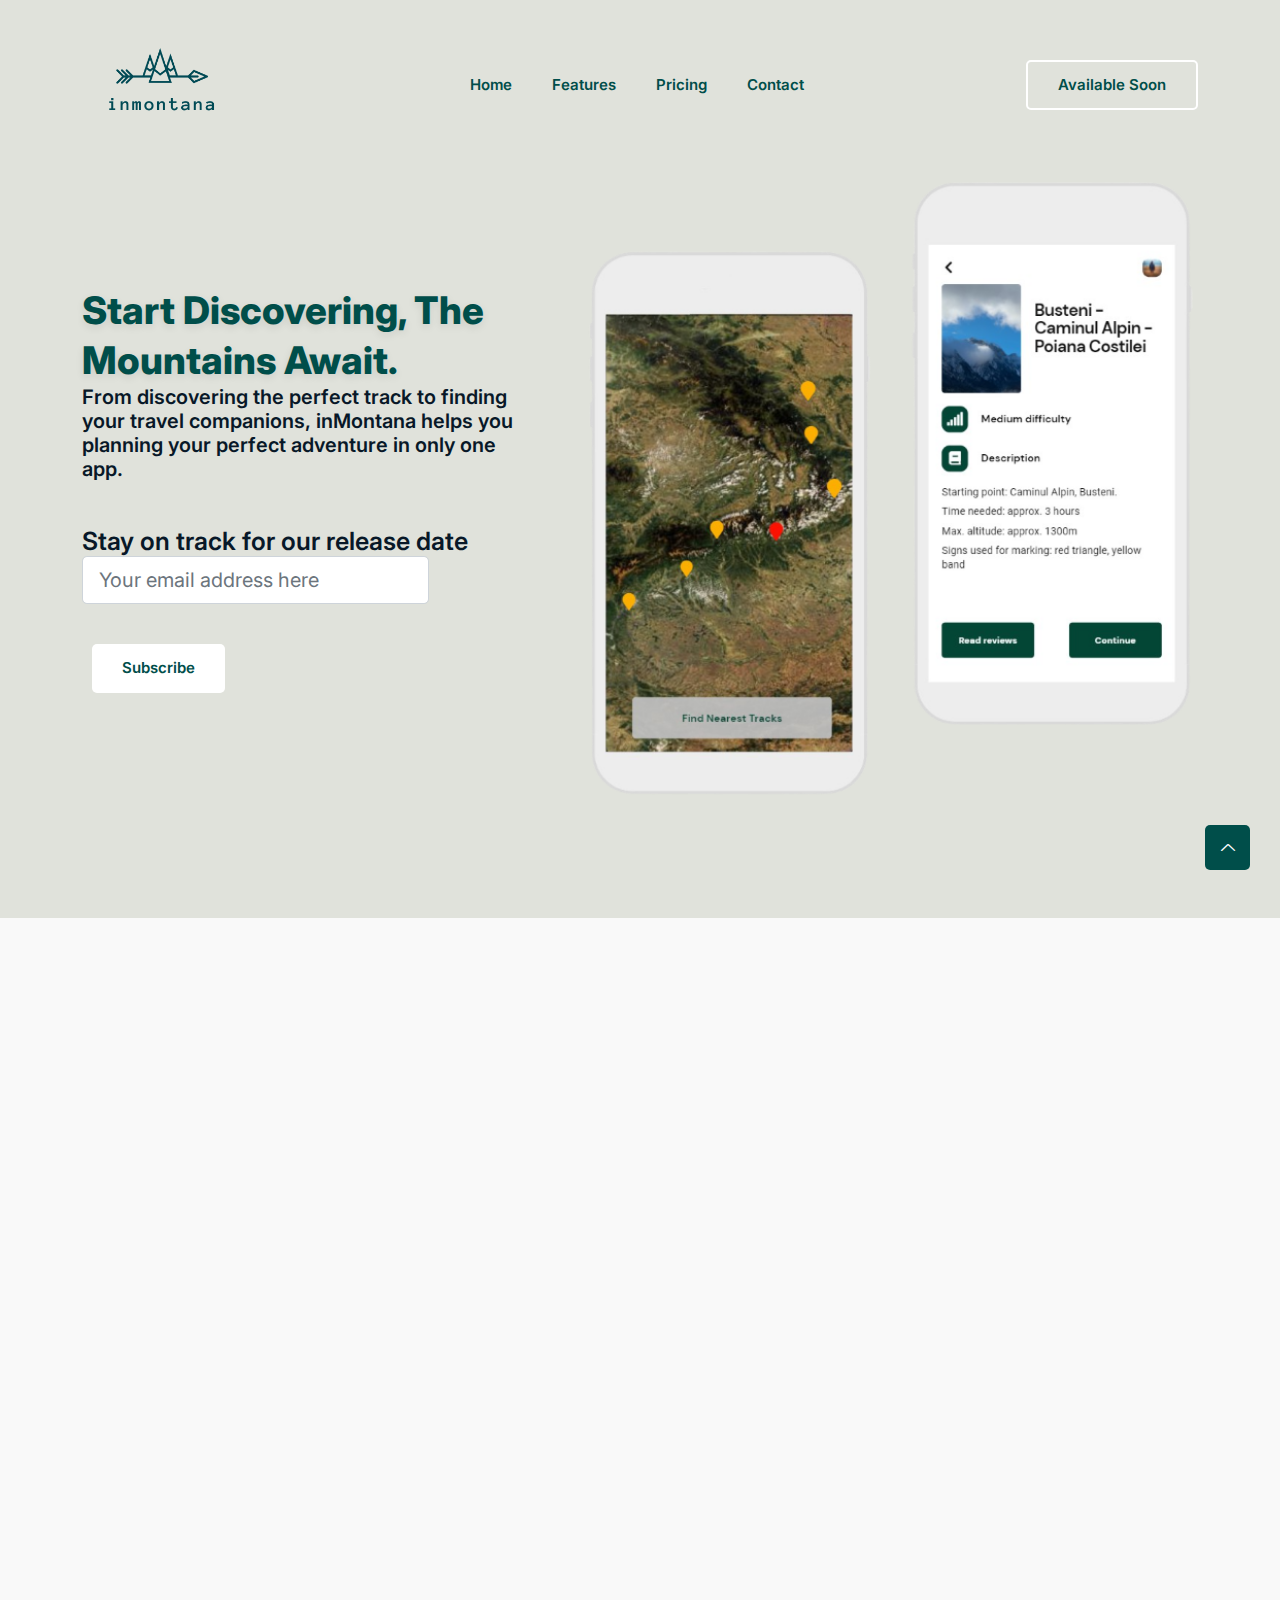
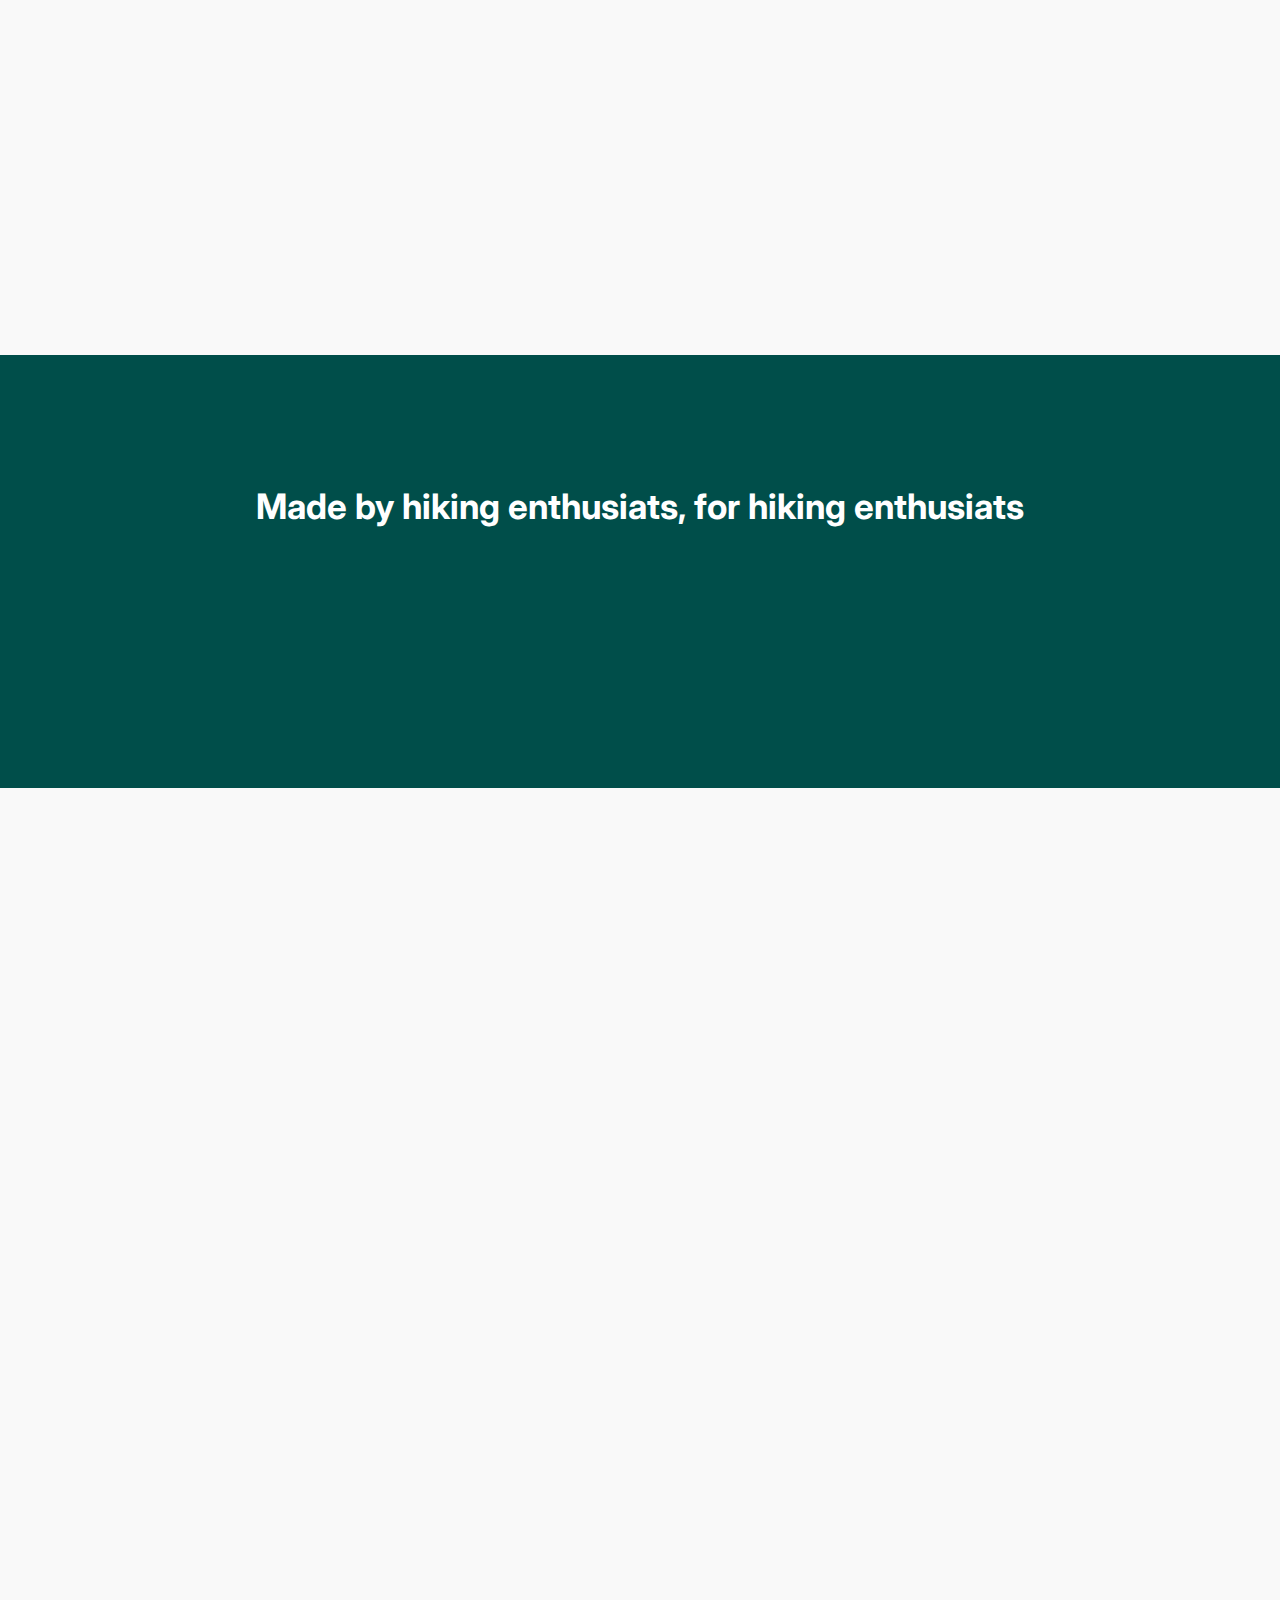
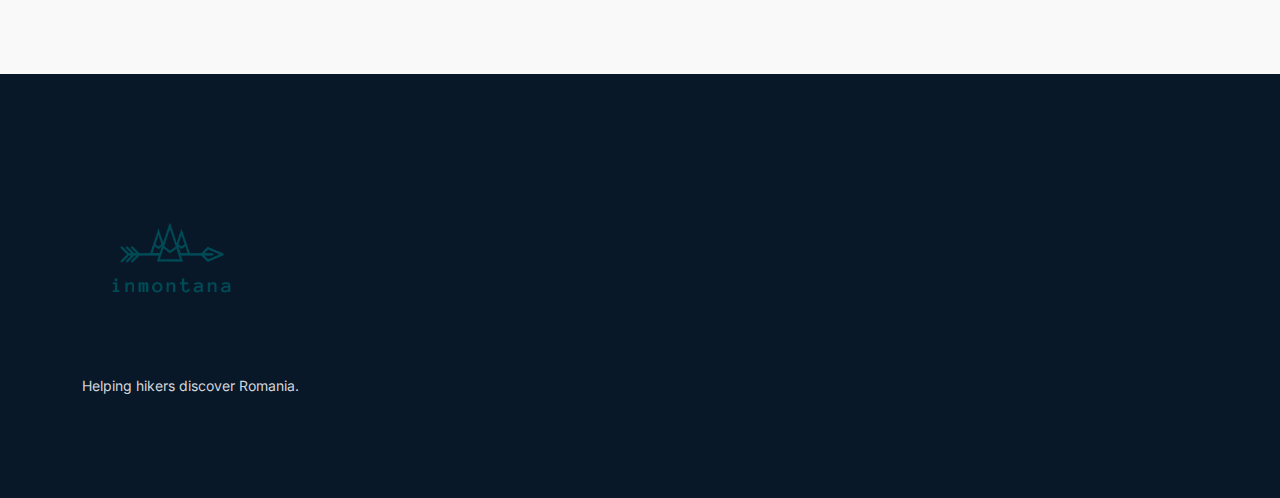
==== commit bd1578c8: "Update landing-page.html" ====
--- a/landing-page.html
+++ b/landing-page.html
@@ -244,8 +244,8 @@
                         </div>
                         <div class="col-lg-4 col-md-4 col-12">
                             <div class="single-achievement wow fadeInUp" data-wow-delay=".4s">
-                                <h3 class="counter"><span id="secondo2" class="countup" cup-end="10">10</span>%</h3>
-                                <p>TODO</p>
+                                <h3 class="counter">up to <span id="secondo2" class="countup" cup-end="10">10</span>%</h3>
+                                <p>booking discount</p>
                             </div>
                         </div>
                         <div class="col-lg-4 col-md-4 col-12">
@@ -355,7 +355,7 @@
                                     <img src="assets/images/logo/logo_transparent.png" alt="#">
                                 </a>
                             </div>
-                            <p>Helping hikers discovering Romania.</p>
+                            <p>Helping hikers discover Romania.</p>
                             <!-- <ul class="social">
                                 <li><a href="javascript:void(0)"><i class="lni lni-facebook-filled"></i></a></li>
                                 <li><a href="javascript:void(0)"><i class="lni lni-twitter-original"></i></a></li>
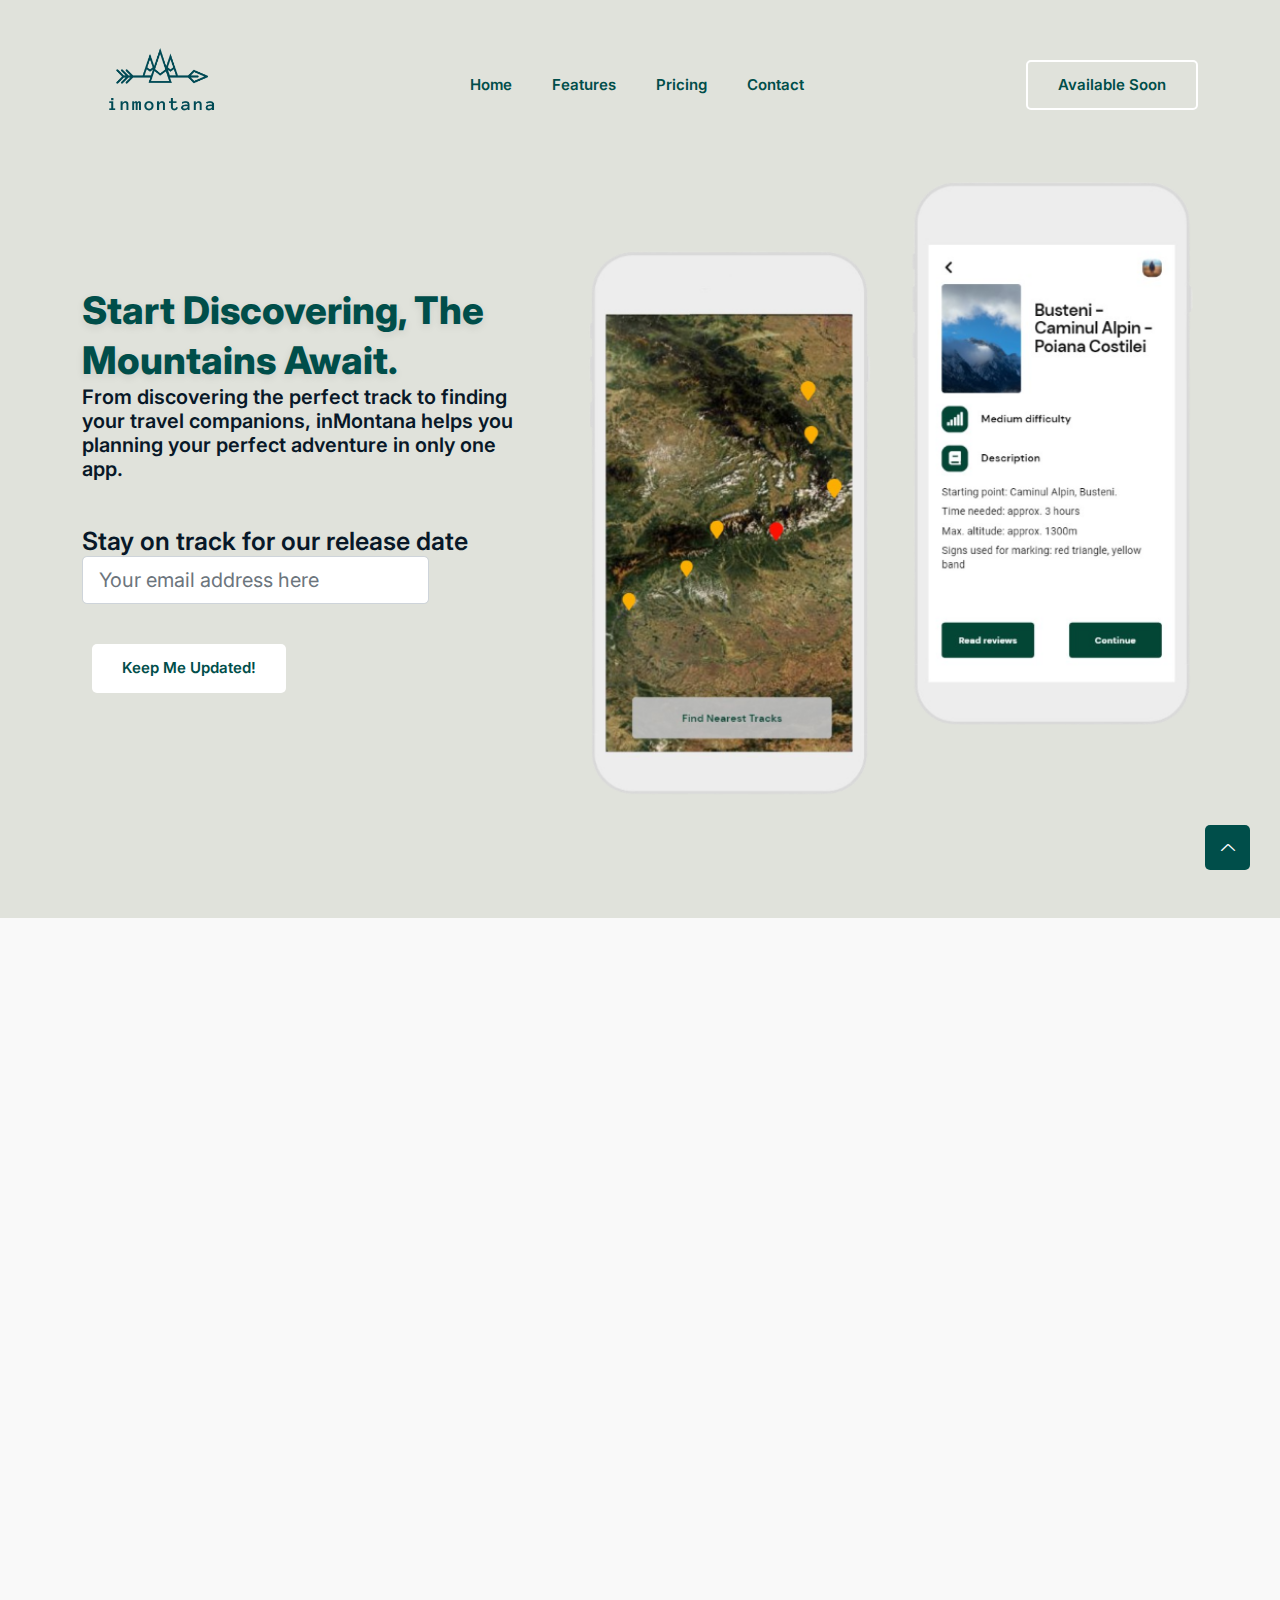
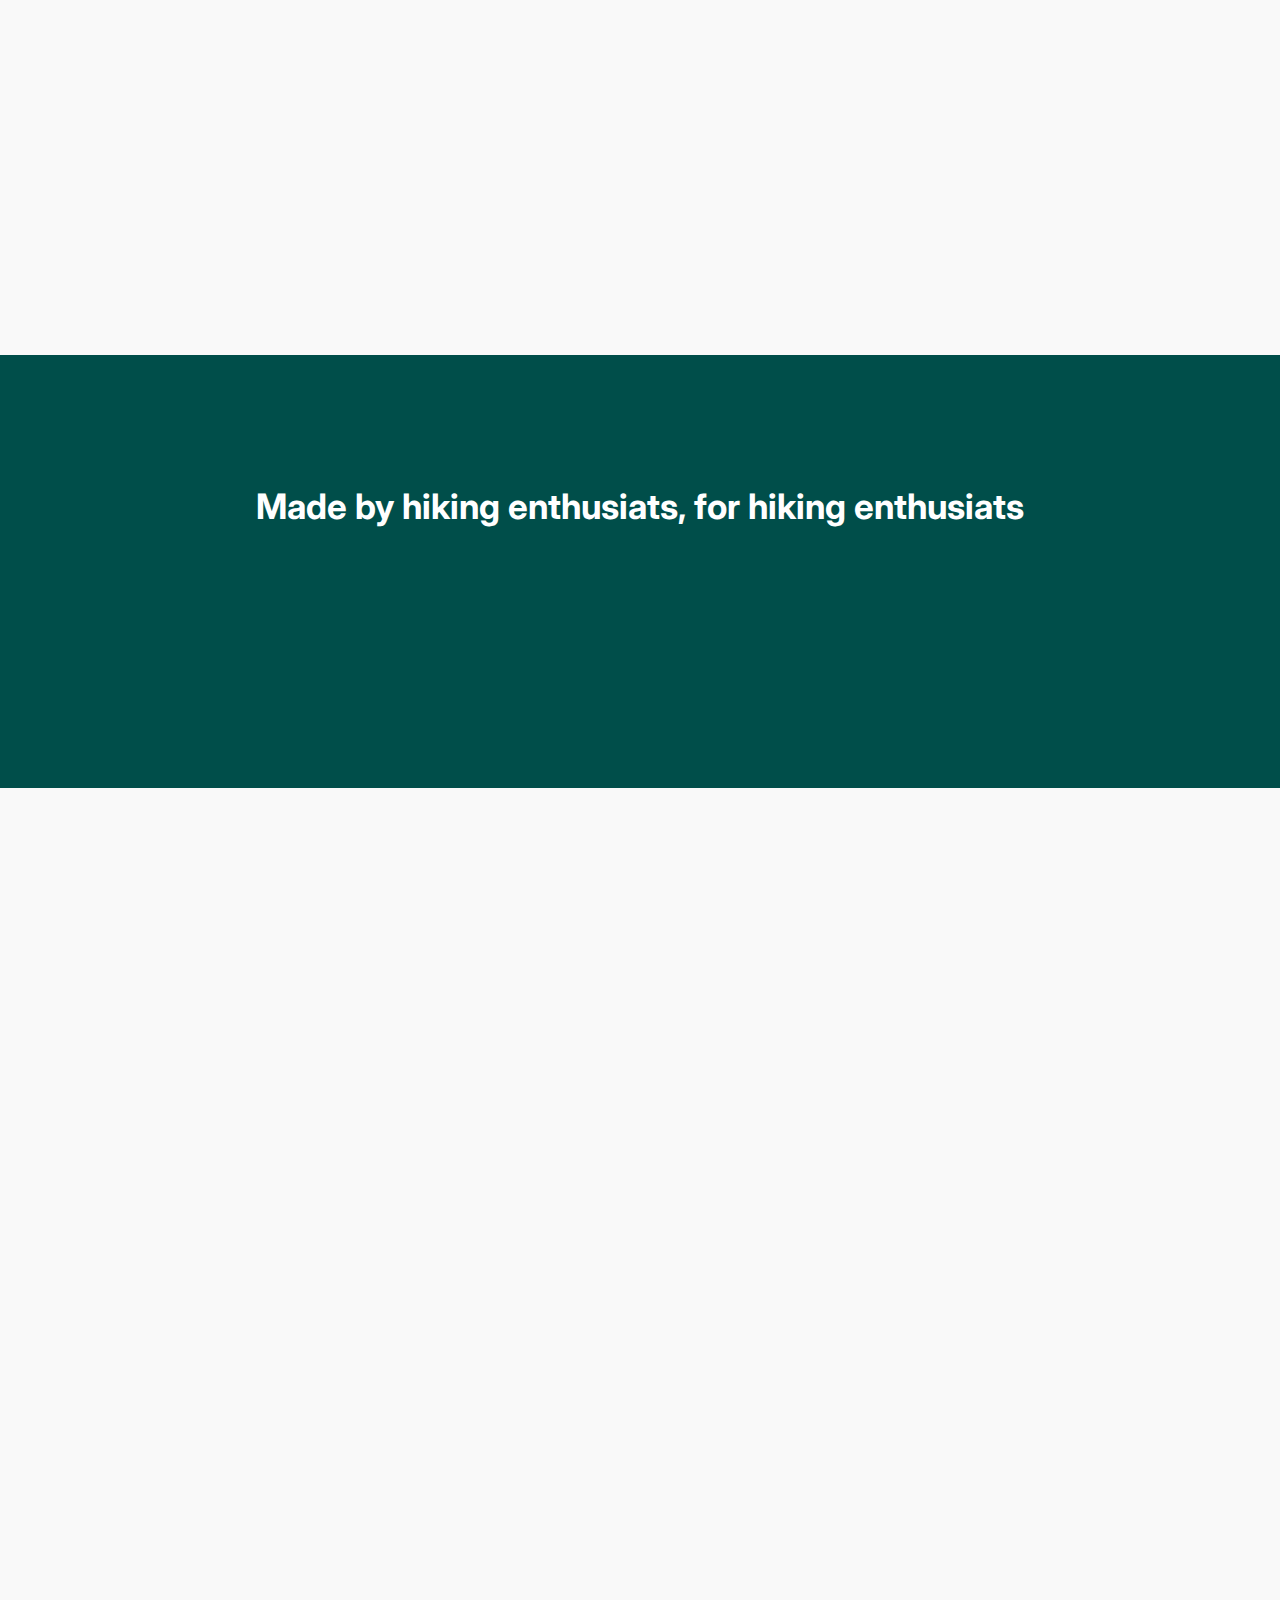
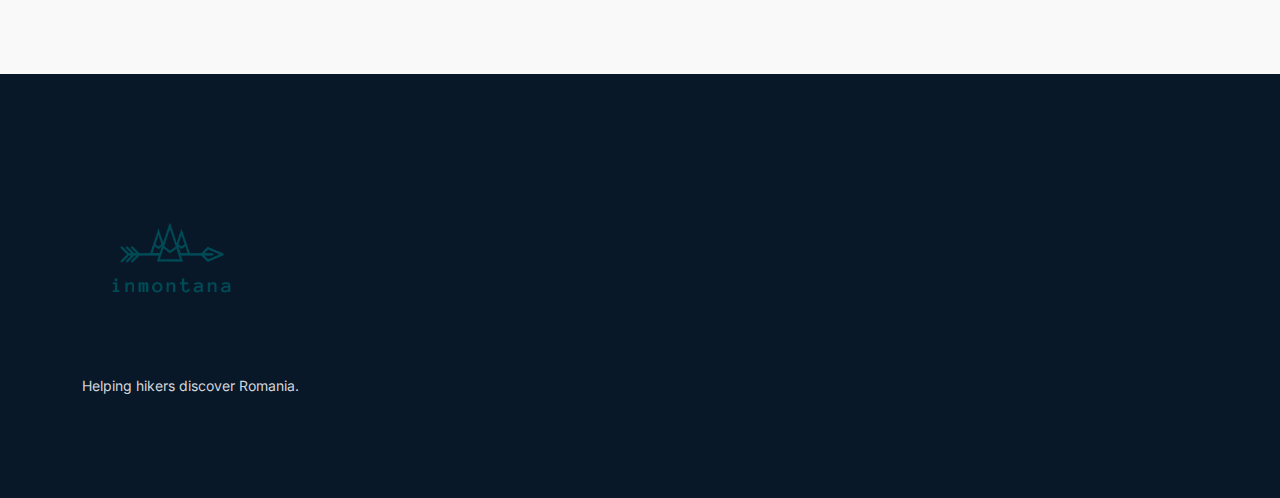
==== commit 30bfa16c: "Update subscribe button" ====
--- a/landing-page.html
+++ b/landing-page.html
@@ -7,7 +7,7 @@
     <title>inMontana</title>
     <meta name="description" content="" />
     <meta name="viewport" content="width=device-width, initial-scale=1" />
-    <link rel="shortcut icon" type="image/x-icon" href="assets/images/favicon.svg" />
+    <link rel="shortcut icon" type="image/x-icon" href="assets/images/logo/save.png" />
 
     <!-- ========================= CSS here ========================= -->
     <link rel="stylesheet" href="assets/css/bootstrap.min.css" />
@@ -70,7 +70,7 @@
                     <div class="nav-inner">
                         <!-- Start Navbar -->
                         <nav class="navbar navbar-expand-lg">
-                            <a class="navbar-brand" href="index.html">
+                            <a class="navbar-brand" href="landing-page.html">
                                 <img src="assets/images/logo/logo_transparent.png" alt="Logo">
                             </a>
                             <button class="navbar-toggler mobile-menu-btn" type="button" data-bs-toggle="collapse"
@@ -133,7 +133,7 @@
                             </label>
                             <!-- your other form fields go here -->
                             <div class="button add-list-button">
-                                <button type="submit" class="btn">Subscribe</button>
+                                <button type="submit" class="btn">Keep me updated!</button>
                             </div>
                         </form>
                     </div>
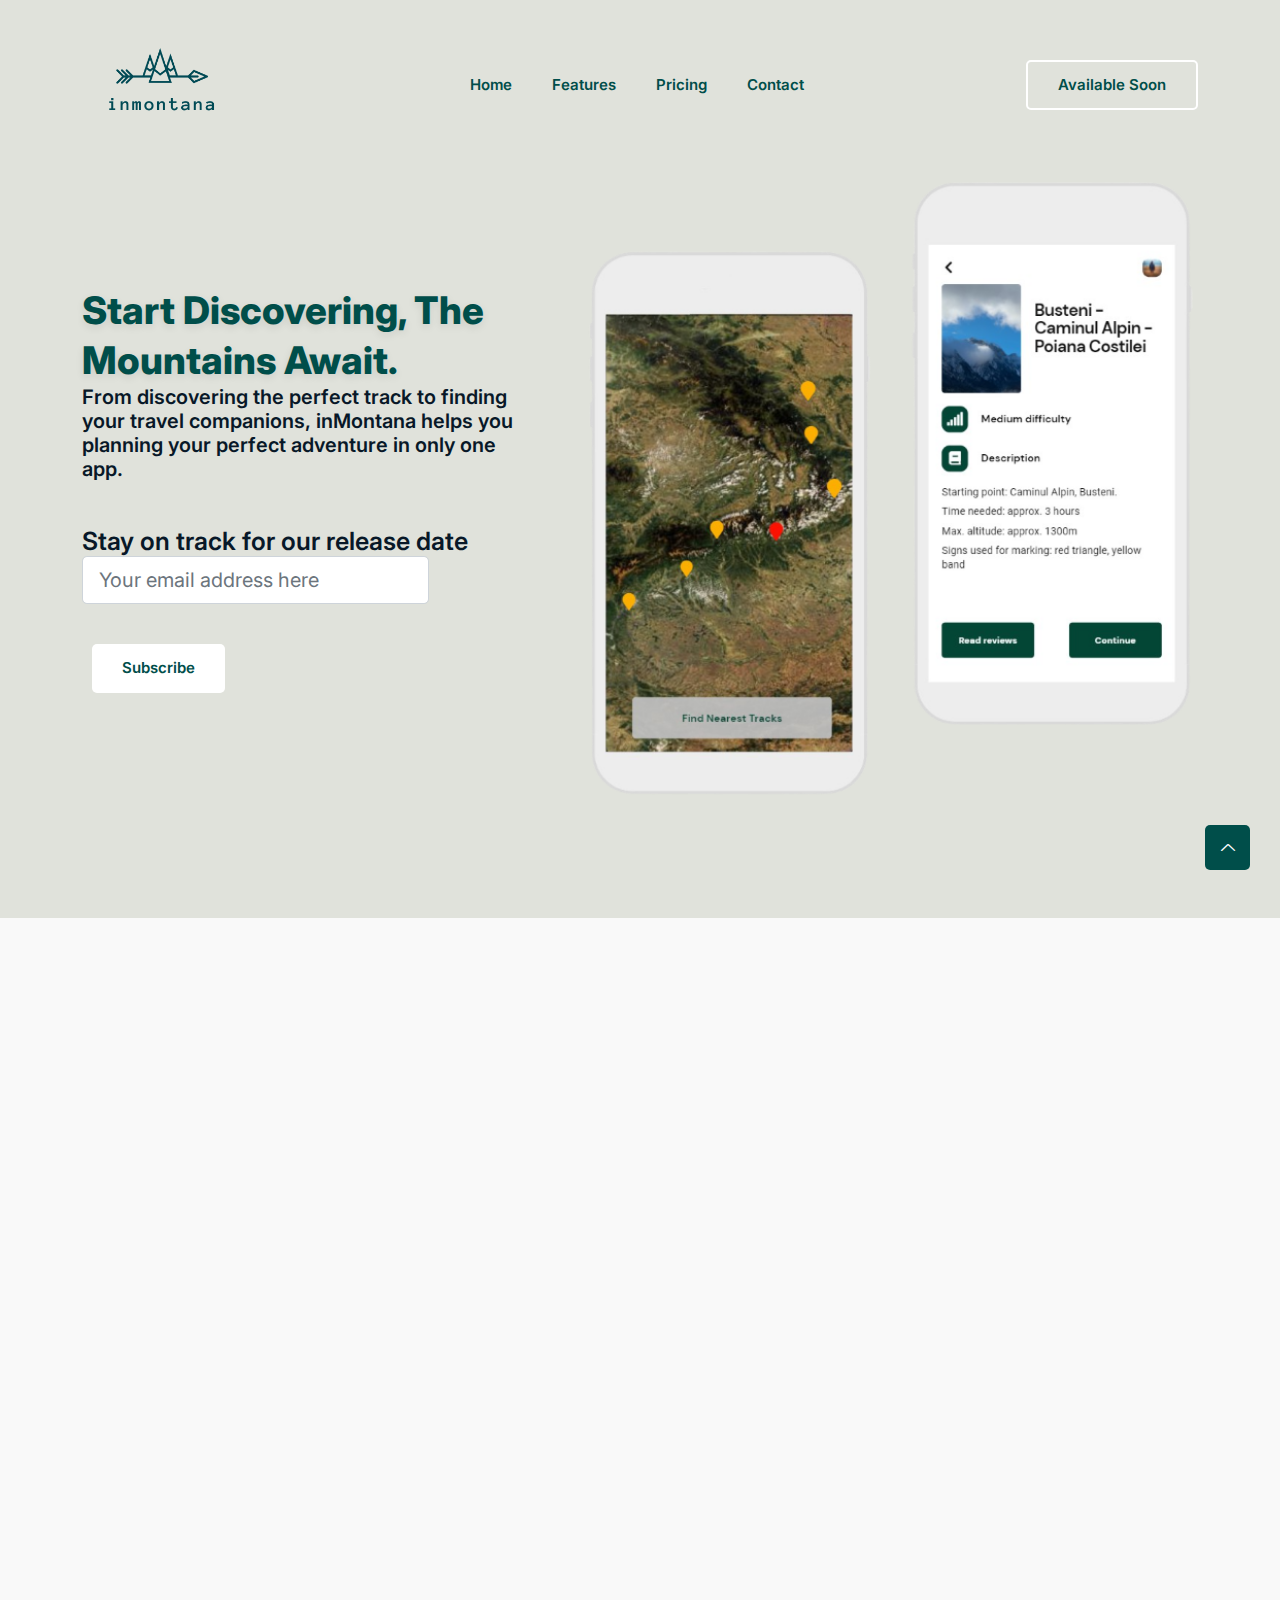
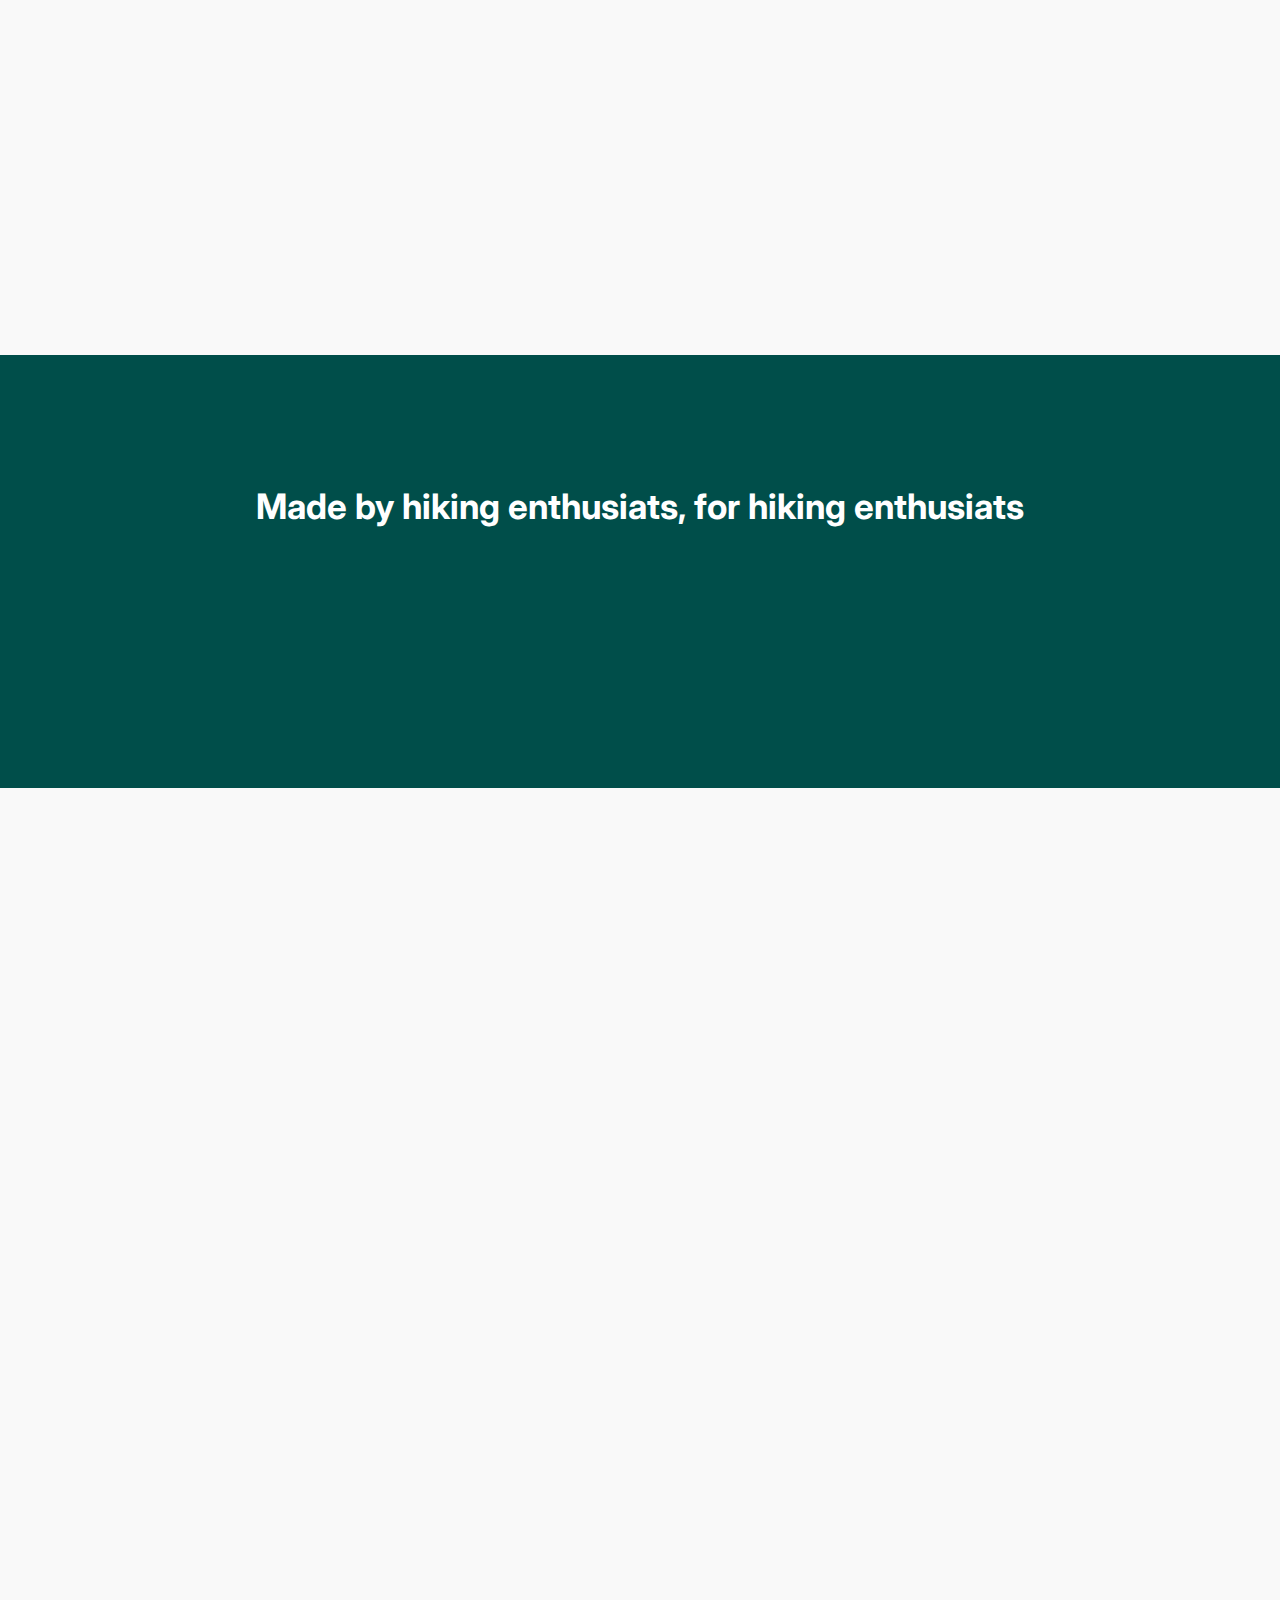
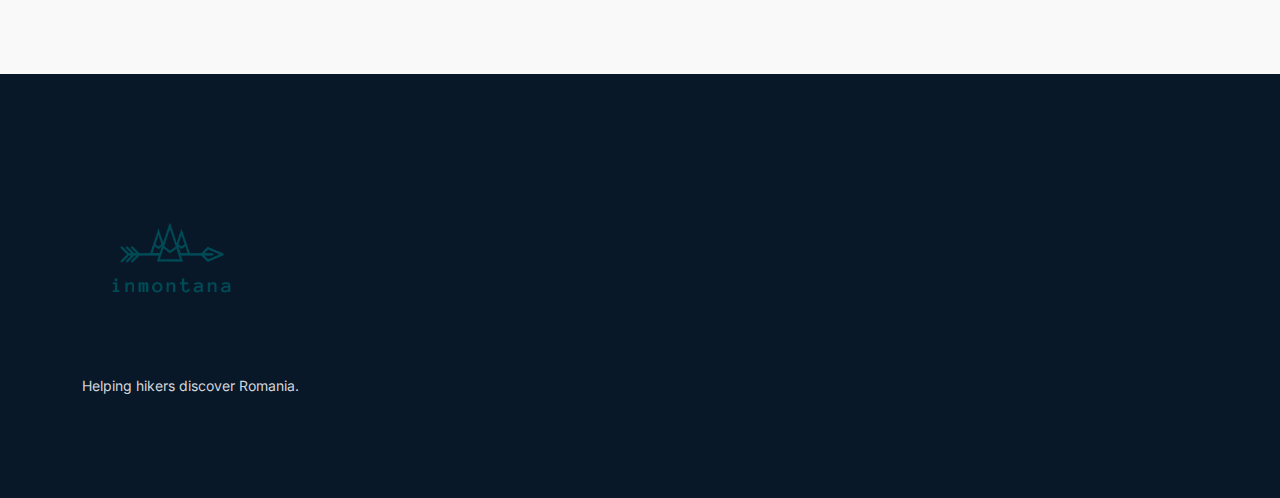
==== commit c9e506c8: "Update subscribe button" ====
--- a/landing-page.html
+++ b/landing-page.html
@@ -133,7 +133,7 @@
                             </label>
                             <!-- your other form fields go here -->
                             <div class="button add-list-button">
-                                <button type="submit" class="btn">Keep me updated!</button>
+                                <button type="submit" class="btn">Subscribe</button>
                             </div>
                         </form>
                     </div>
